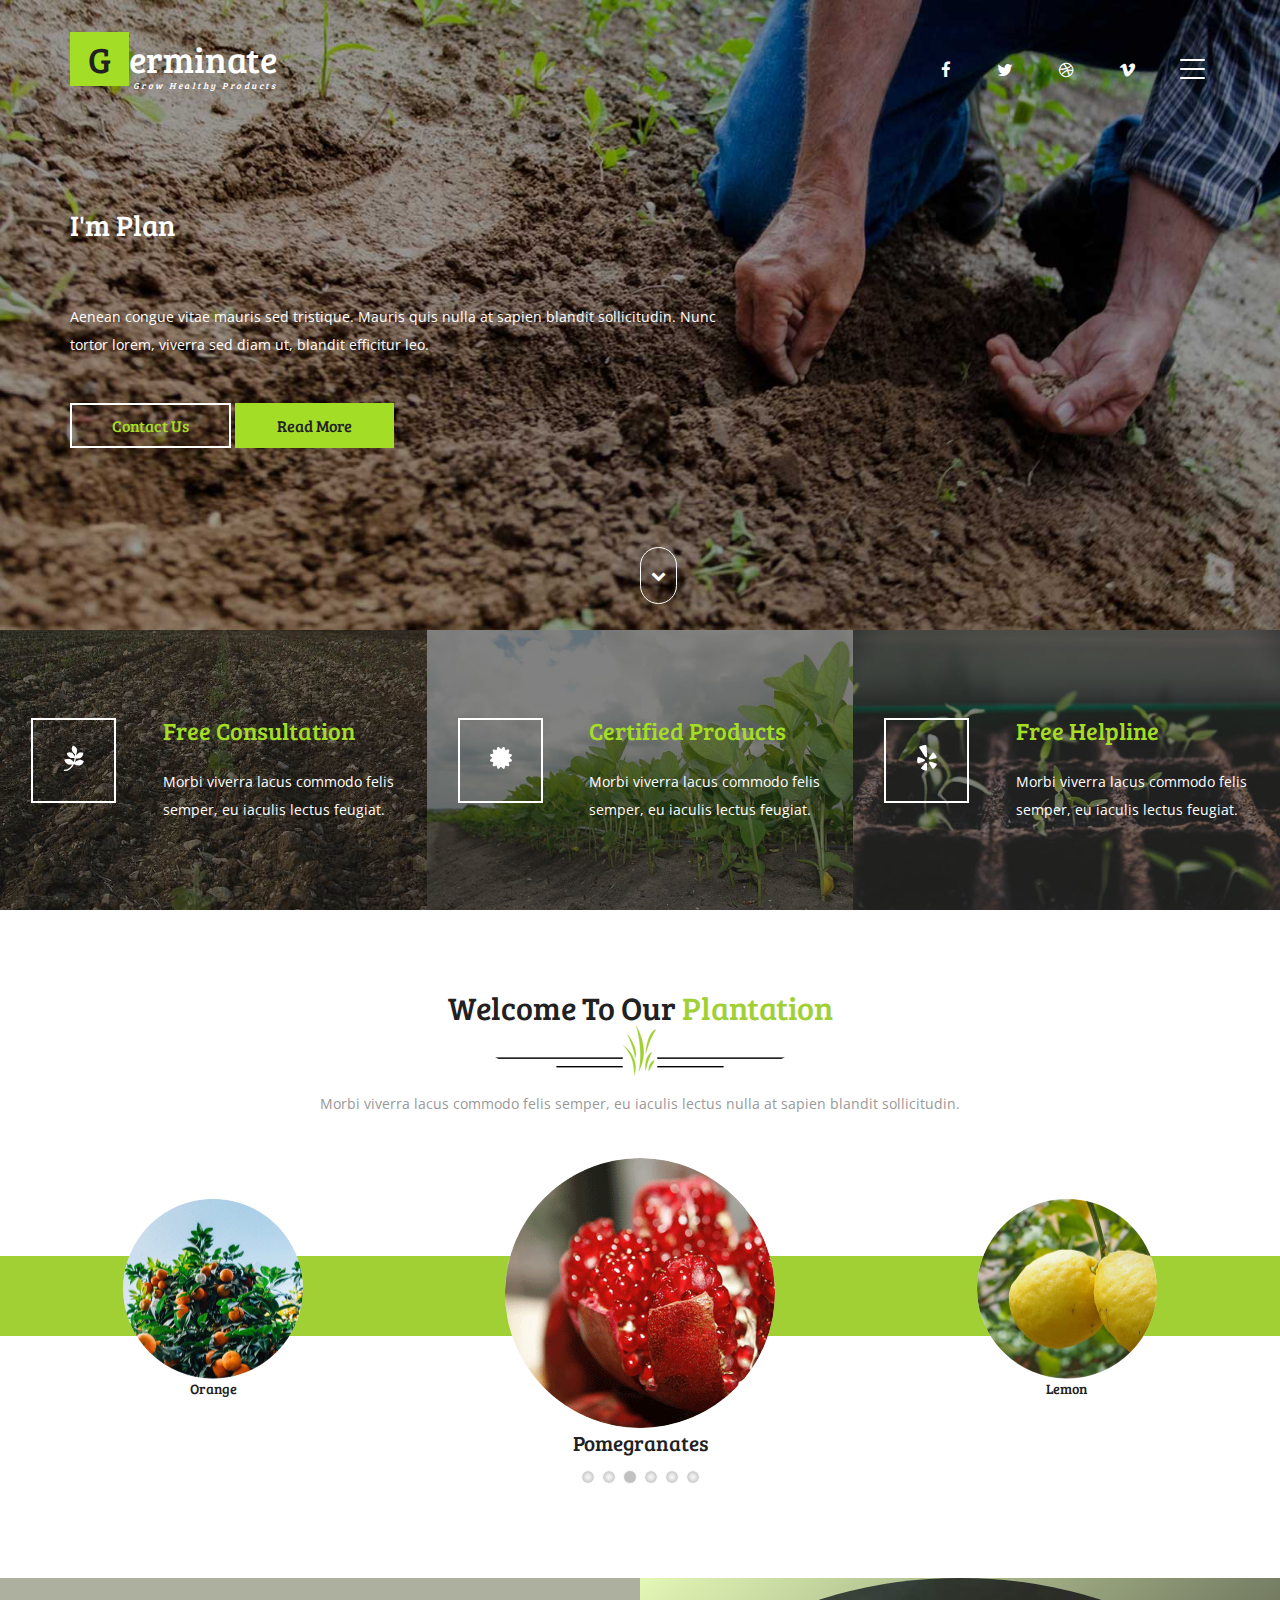
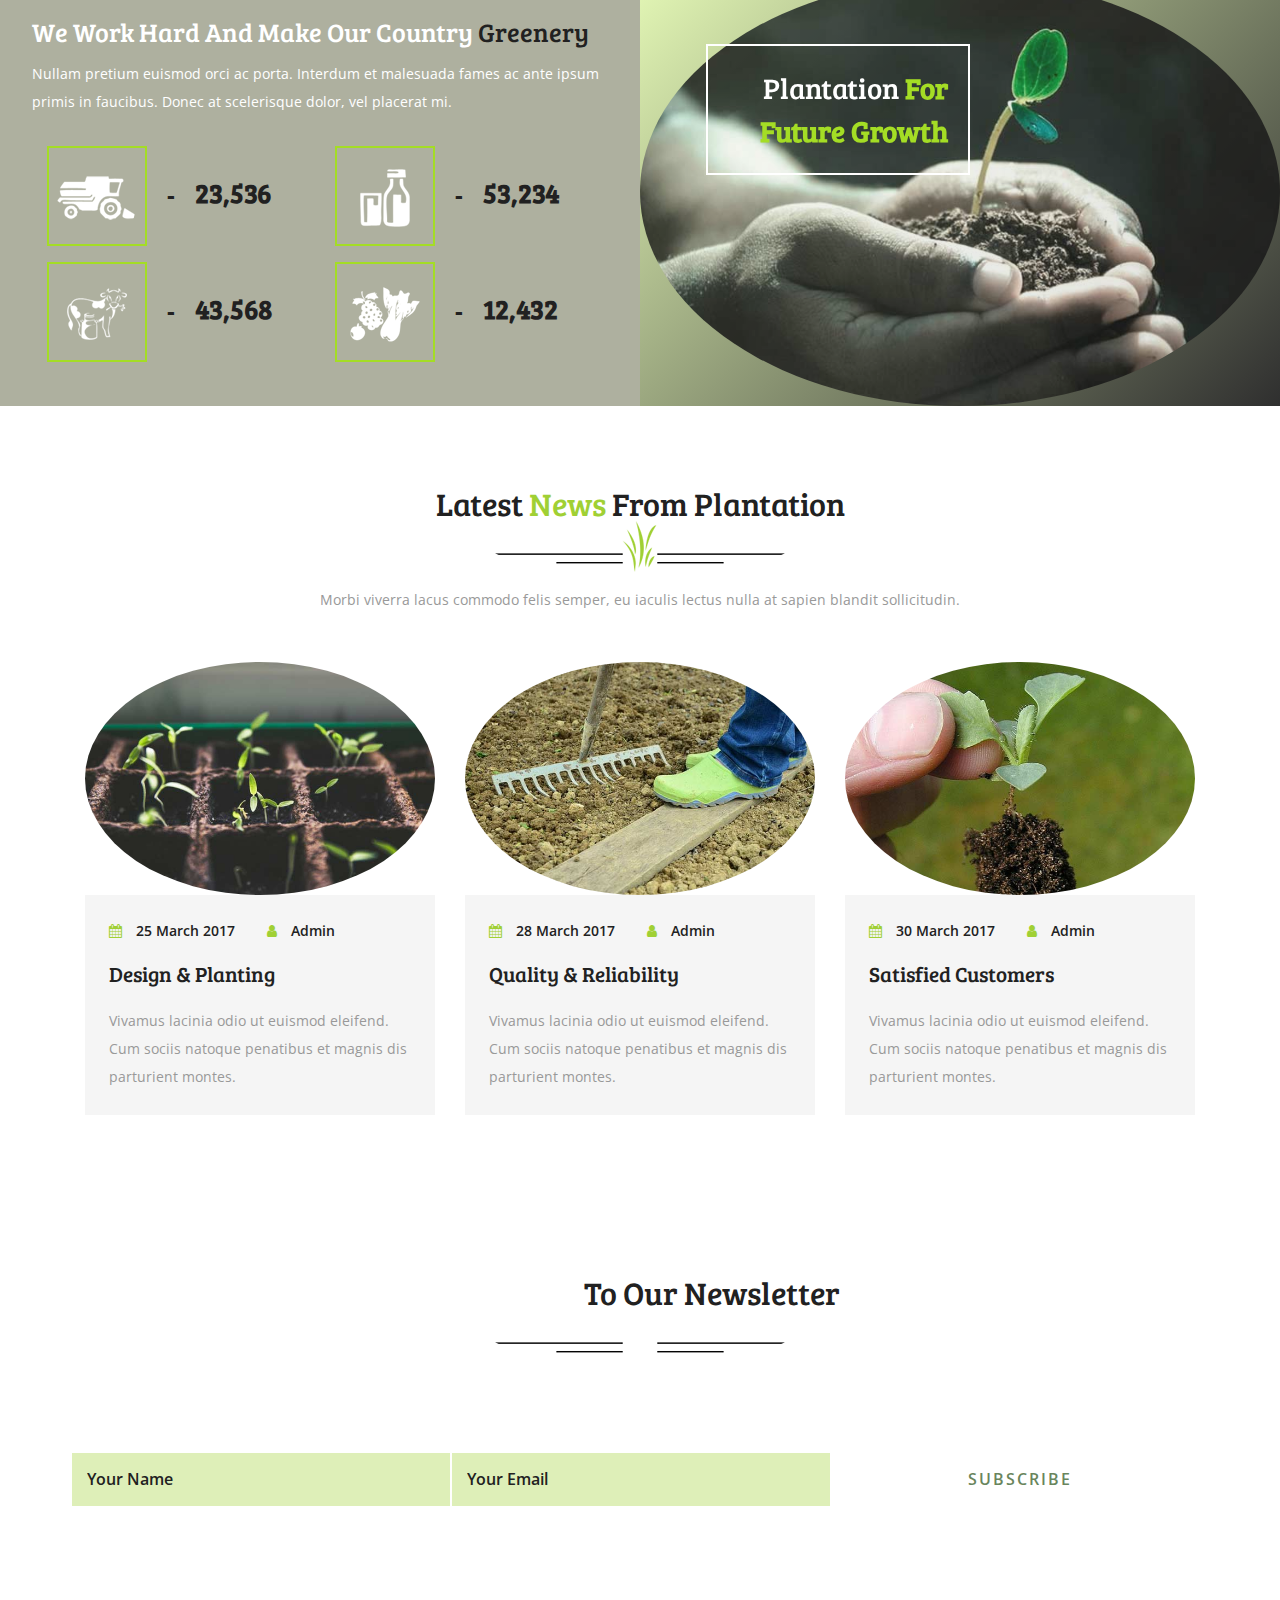
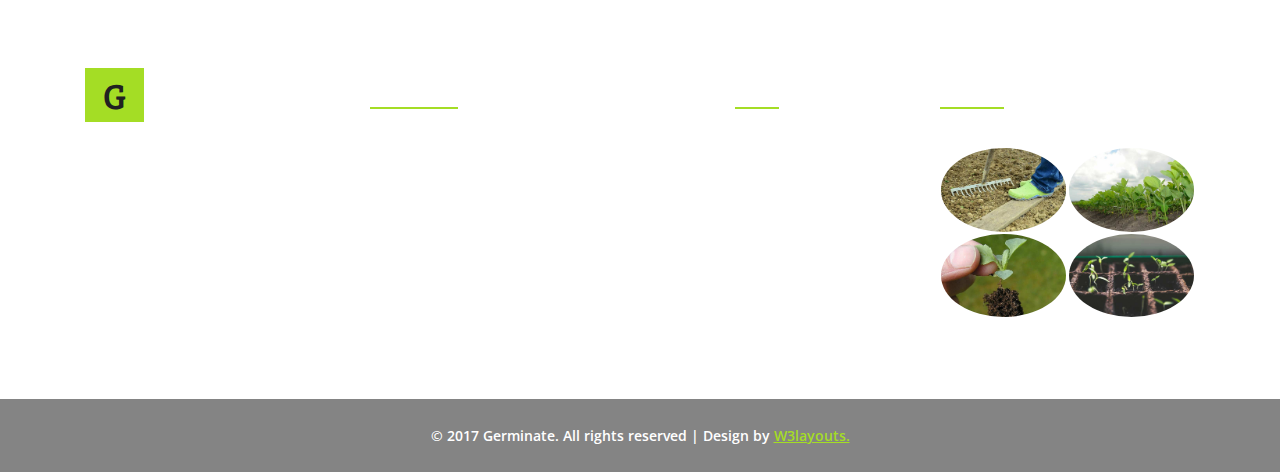
==== index.html @ 5fad2a68 "Add files via upload" ====
<!--
author: W3layouts
author URL: http://w3layouts.com
License: Creative Commons Attribution 3.0 Unported
License URL: http://creativecommons.org/licenses/by/3.0/
-->
<!DOCTYPE html>
<html lang="en">
<head>
<title>Germinate an Agriculture Category Flat Bootstrap Responsive Website Template | Home :: w3layouts</title>
<!-- custom-theme -->
<meta name="viewport" content="width=device-width, initial-scale=1">
<meta http-equiv="Content-Type" content="text/html; charset=utf-8" />
<meta name="keywords" content="Germinate Responsive web template, Bootstrap Web Templates, Flat Web Templates, Android Compatible web template, 
Smartphone Compatible web template, free webdesigns for Nokia, Samsung, LG, SonyEricsson, Motorola web design" />
<script type="application/x-javascript"> addEventListener("load", function() { setTimeout(hideURLbar, 0); }, false);
		function hideURLbar(){ window.scrollTo(0,1); } </script>
<!-- //custom-theme -->
<link href="css/bootstrap.css" rel="stylesheet" type="text/css" media="all" />
<link href="css/style.css" rel="stylesheet" type="text/css" media="all" />
<!-- js -->
<script type="text/javascript" src="js/jquery-2.1.4.min.js"></script>
<!-- //js -->
<link href="css/mislider.css" rel="stylesheet" type="text/css" />
<link href="css/mislider-custom.css" rel="stylesheet" type="text/css" />
<!-- font-awesome-icons -->
<link href="css/font-awesome.css" rel="stylesheet"> 
<!-- //font-awesome-icons -->
<link href="//fonts.googleapis.com/css?family=Bree+Serif&amp;subset=latin-ext" rel="stylesheet">
<link href='//fonts.googleapis.com/css?family=Open+Sans:400,300,300italic,400italic,600,600italic,700,700italic,800,800italic' rel='stylesheet' type='text/css'>
</head>
	
<body>
<!-- banner -->
	<div class="banner">
		<div class="container">
			<div class="w3_agileits_banner_main_grid">
				<div class="w3_agile_logo">
					<h1><a href="index.html"><span>G</span>erminate<i>Grow healthy products</i></a></h1>
				</div>
				<div class="agile_social_icons_banner">
					<ul class="agileits_social_list">
						<li><a href="#" class="w3_agile_facebook"><i class="fa fa-facebook" aria-hidden="true"></i></a></li>
						<li><a href="#" class="agile_twitter"><i class="fa fa-twitter" aria-hidden="true"></i></a></li>
						<li><a href="#" class="w3_agile_dribble"><i class="fa fa-dribbble" aria-hidden="true"></i></a></li>
						<li><a href="#" class="w3_agile_vimeo"><i class="fa fa-vimeo" aria-hidden="true"></i></a></li>
					</ul>
				</div>
				<div class="agileits_w3layouts_menu">
					<div class="shy-menu">
						<a class="shy-menu-hamburger">
							<span class="layer top"></span>
							<span class="layer mid"></span>
							<span class="layer btm"></span>
						</a>
						<div class="shy-menu-panel">
							<nav class="menu menu--horatio link-effect-8" id="link-effect-8">
								<ul class="w3layouts_menu__list">
									<li class="active"><a href="index.html">Home</a></li>
									<li><a href="about.html">About Us</a></li> 
									<li><a href="services.html">Services</a></li>
									<li><a href="gallery.html">Gallery</a></li> 
									<li><a href="contact.html">Contact Us</a></li>
								</ul>
							</nav>
						</div>
						<div class="clearfix"> </div>
					</div>
				</div>
				<div class="clearfix"> </div>
			</div>
			<div class="w3_banner_info">
				<div class="w3_banner_info_grid">
					<h3 class="test">I'm Planting A Tree To Teach Me To Gather Strength From My Deepest Roots</h3>
					<p>Aenean congue vitae mauris sed tristique. Mauris quis nulla at sapien blandit 
						sollicitudin. Nunc tortor lorem, viverra sed diam ut, blandit efficitur leo.</p>
					<ul>
						<li><a href="contact.html" class="w3l_contact">Contact Us</a></li>
						<li><a href="#" class="w3ls_more" data-toggle="modal" data-target="#myModal">Read More</a></li>
					</ul>
				</div>
			</div>
			<div class="thim-click-to-bottom">
				<a href="#welcome_bottom" class="scroll">
					<i class="fa  fa-chevron-down"></i>
				</a>
			</div>
		</div>
	</div>
<!-- banner -->
<!-- bootstrap-pop-up -->
	<div class="modal video-modal fade" id="myModal" tabindex="-1" role="dialog" aria-labelledby="myModal">
		<div class="modal-dialog" role="document">
			<div class="modal-content">
				<div class="modal-header">
					Germinate
					<button type="button" class="close" data-dismiss="modal" aria-label="Close"><span aria-hidden="true">&times;</span></button>						
				</div>
				<section>
					<div class="modal-body">
						<img src="images/4.jpg" alt=" " class="img-responsive" />
						<p>Ut enim ad minima veniam, quis nostrum 
							exercitationem ullam corporis suscipit laboriosam, 
							nisi ut aliquid ex ea commodi consequatur? Quis autem 
							vel eum iure reprehenderit qui in ea voluptate velit 
							esse quam nihil molestiae consequatur, vel illum qui 
							dolorem eum fugiat quo voluptas nulla pariatur.
							<i>" Quis autem vel eum iure reprehenderit qui in ea voluptate velit 
								esse quam nihil molestiae consequatur.</i></p>
					</div>
				</section>
			</div>
		</div>
	</div>
<!-- //bootstrap-pop-up -->
<!-- banner-bottom -->
	<div class="banner-bottom">
		<div class="col-md-4 agileits_banner_bottom_left">
			<div class="agileinfo_banner_bottom_pos">
				<div class="w3_agileits_banner_bottom_pos_grid">
					<div class="col-xs-4 wthree_banner_bottom_grid_left">
						<div class="agile_banner_bottom_grid_left_grid hvr-radial-out">
							<i class="fa fa-pagelines" aria-hidden="true"></i>
						</div>
					</div>
					<div class="col-xs-8 wthree_banner_bottom_grid_right">	
						<h4>Free Consultation</h4>
						<p>Morbi viverra lacus commodo felis semper, eu iaculis lectus feugiat.</p>
					</div>
					<div class="clearfix"> </div>
				</div>
			</div>
		</div>
		<div class="col-md-4 agileits_banner_bottom_left1">
			<div class="agileinfo_banner_bottom_pos">
				<div class="w3_agileits_banner_bottom_pos_grid">
					<div class="col-xs-4 wthree_banner_bottom_grid_left">
						<div class="agile_banner_bottom_grid_left_grid hvr-radial-out">
							<i class="fa fa-certificate" aria-hidden="true"></i>
						</div>
					</div>
					<div class="col-xs-8 wthree_banner_bottom_grid_right">	
						<h4>Certified Products</h4>
						<p>Morbi viverra lacus commodo felis semper, eu iaculis lectus feugiat.</p>
					</div>
					<div class="clearfix"> </div>
				</div>
			</div>
		</div>
		<div class="col-md-4 agileits_banner_bottom_left2">
			<div class="agileinfo_banner_bottom_pos">
				<div class="w3_agileits_banner_bottom_pos_grid">
					<div class="col-xs-4 wthree_banner_bottom_grid_left">
						<div class="agile_banner_bottom_grid_left_grid hvr-radial-out">
							<i class="fa fa-yelp" aria-hidden="true"></i>
						</div>
					</div>
					<div class="col-xs-8 wthree_banner_bottom_grid_right">	
						<h4>Free Helpline</h4>
						<p>Morbi viverra lacus commodo felis semper, eu iaculis lectus feugiat.</p>
					</div>
					<div class="clearfix"> </div>
				</div>
			</div>
		</div>
		<div class="clearfix"> </div>
	</div>
<!-- //banner-bottom -->
<!-- welcome -->
	<div class="welcome">
		<div class="container">
			<h3 class="agileits_w3layouts_head">Welcome to our <span>Plantation</span></h3>
			<div class="w3_agile_image">
				<img src="images/1.png" alt=" " class="img-responsive" />
			</div>
			<p class="agile_para">Morbi viverra lacus commodo felis semper, eu iaculis lectus nulla at sapien blandit sollicitudin.</p>
		</div>
		<div class="mis-stage w3_agileits_welcome_grids"> 
			<!-- The element to select and apply miSlider to - the class is optional -->
			<ol class="mis-slider">
				<li class="mis-slide"> 
					<figure> 
						<img src="images/2.png" alt=" " class="img-responsive" />
						<figcaption>Strawberry</figcaption>
					</figure>
				</li>
				<li class="mis-slide"> 
					<figure> 
						<img src="images/3.png" alt=" " class="img-responsive" />
						<figcaption>Orange</figcaption>
					</figure>
				</li>
				<li class="mis-slide"> 
					<figure> 
						<img src="images/4.png" alt=" " class="img-responsive" />
						<figcaption>Pomegranates</figcaption>
					</figure>
				</li>
				<li class="mis-slide"> 
					<figure> 
						<img src="images/5.png" alt=" " class="img-responsive" />
						<figcaption>Lemon</figcaption>
					</figure>
				</li>
				<li class="mis-slide"> 
					<figure> 
						<img src="images/6.png" alt=" " class="img-responsive" />
						<figcaption>Kiwi Fruits</figcaption>
					</figure>
				</li>
				<li class="mis-slide"> 
					<figure> 
						<img src="images/7.png" alt=" " class="img-responsive" />
						<figcaption>Apples</figcaption>
					</figure>
				</li>
			</ol>
		</div>
	</div>
<!-- //welcome -->
<!-- welcome-bottom -->
	<div id="welcome_bottom" class="welcome-bottom">
		<div class="col-md-6 wthree_welcome_bottom_left">
			<h3>we work hard and make our country <span>greenery</span></h3>
			<p>Nullam pretium euismod orci ac porta. Interdum et malesuada fames ac ante
				ipsum primis in faucibus. Donec at scelerisque dolor, vel placerat mi.</p>
			<div class="col-md-6 wthree_welcome_bottom_left_grid">
				<div class="w3l_social_icon_gridl">
					<img src="images/8.png" alt=" " class="img-responsive" />
				</div>
				<div class="w3l_social_icon_gridr">
					<h4 class="counter">23,536</h4>
				</div>
				<div class="clearfix"> </div>
				<div class="w3l_social_icon_grid_pos">
					<label>-</label>
				</div>
			</div>
			<div class="col-md-6 wthree_welcome_bottom_left_grid">
				<div class="w3l_social_icon_gridl">
					<img src="images/9.png" alt=" " class="img-responsive" />
				</div>
				<div class="w3l_social_icon_gridr">
					<h4 class="counter">53,234</h4>
				</div>
				<div class="clearfix"> </div>
				<div class="w3l_social_icon_grid_pos">
					<label>-</label>
				</div>
			</div>
			<div class="col-md-6 wthree_welcome_bottom_left_grid">
				<div class="w3l_social_icon_gridl">
					<img src="images/10.png" alt=" " class="img-responsive" />
				</div>
				<div class="w3l_social_icon_gridr">
					<h4 class="counter">43,568</h4>
				</div>
				<div class="clearfix"> </div>
				<div class="w3l_social_icon_grid_pos">
					<label>-</label>
				</div>
			</div>
			<div class="col-md-6 wthree_welcome_bottom_left_grid">
				<div class="w3l_social_icon_gridl">
					<img src="images/11.png" alt=" " class="img-responsive" />
				</div>
				<div class="w3l_social_icon_gridr">
					<h4 class="counter">12,432</h4>
				</div>
				<div class="clearfix"> </div>
				<div class="w3l_social_icon_grid_pos">
					<label>-</label>
				</div>
			</div>
			<div class="clearfix"> </div>
		</div>
		<div class="col-md-6 wthree_welcome_bottom_right">
			<div class="agileinfo_grid">
				<figure class="agileits_effect_moses">
					<img src="images/4.jpg" alt=" " class="img-responsive" />
					<figcaption>
						<h4>Plantation <span>For Future Growth</span></h4>
						<p>Nullam in luctus lectus. Mauris lobortis dui mauris, non vestibulum 
							magna blandit at scelerisque tellus ipsum nec ipsum.</p>
					</figcaption>			
				</figure>
			</div>
		</div>
		<div class="clearfix"> </div>
	</div>
<!-- //welcome-bottom -->
<!-- news -->
	<div class="welcome">
		<div class="container">
			<h3 class="agileits_w3layouts_head">Latest <span>News</span> from plantation</h3>
			<div class="w3_agile_image">
				<img src="images/1.png" alt=" " class="img-responsive">
			</div>
			<p class="agile_para">Morbi viverra lacus commodo felis semper, eu iaculis lectus nulla at sapien blandit sollicitudin.</p>
			<div class="w3ls_news_grids">
				<div class="col-md-4 w3ls_news_grid">
					<div class="w3layouts_news_grid">
						<img src="images/3.jpg" alt=" " class="img-responsive" />
						<div class="w3layouts_news_grid_pos">
							<div class="wthree_text"><h3>plantation</h3></div>
						</div>
					</div>
					<div class="agileits_w3layouts_news_grid">
						<ul>
							<li><i class="fa fa-calendar" aria-hidden="true"></i>25 March 2017</li>
							<li><i class="fa fa-user" aria-hidden="true"></i><a href="#">Admin</a></li>
						</ul>
						<h4><a href="#" data-toggle="modal" data-target="#myModal">Design & Planting</a></h4>
						<p>Vivamus lacinia odio ut euismod eleifend. Cum sociis natoque penatibus et 
							magnis dis parturient montes.</p>
					</div>
				</div>
				<div class="col-md-4 w3ls_news_grid">
					<div class="w3layouts_news_grid">
						<img src="images/6.jpg" alt=" " class="img-responsive" />
						<div class="w3layouts_news_grid_pos">
							<div class="wthree_text"><h3>plantation</h3></div>
						</div>
					</div>
					<div class="agileits_w3layouts_news_grid">
						<ul>
							<li><i class="fa fa-calendar" aria-hidden="true"></i>28 March 2017</li>
							<li><i class="fa fa-user" aria-hidden="true"></i><a href="#">Admin</a></li>
						</ul>
						<h4><a href="#" data-toggle="modal" data-target="#myModal">Quality & Reliability</a></h4>
						<p>Vivamus lacinia odio ut euismod eleifend. Cum sociis natoque penatibus et 
							magnis dis parturient montes.</p>
					</div>
				</div>
				<div class="col-md-4 w3ls_news_grid">
					<div class="w3layouts_news_grid">
						<img src="images/5.jpg" alt=" " class="img-responsive" />
						<div class="w3layouts_news_grid_pos">
							<div class="wthree_text"><h3>plantation</h3></div>
						</div>
					</div>
					<div class="agileits_w3layouts_news_grid">
						<ul>
							<li><i class="fa fa-calendar" aria-hidden="true"></i>30 March 2017</li>
							<li><i class="fa fa-user" aria-hidden="true"></i><a href="#">Admin</a></li>
						</ul>
						<h4><a href="#" data-toggle="modal" data-target="#myModal">Satisfied Customers</a></h4>
						<p>Vivamus lacinia odio ut euismod eleifend. Cum sociis natoque penatibus et 
							magnis dis parturient montes.</p>
					</div>
				</div>
				<div class="clearfix"> </div>
			</div>
		</div>
	</div>
<!-- //news -->
<!-- newsletter -->
	<div class="newsletter">
		<div class="container">
			<h3 class="agileits_w3layouts_head agileinfo_head"><span>Subscribe</span> to our newsletter</h3>
			<div class="w3_agile_image">
				<img src="images/12.png" alt=" " class="img-responsive">
			</div>
			<p class="agile_para agileits_para">Morbi viverra lacus commodo felis semper, eu iaculis lectus nulla at sapien blandit sollicitudin.</p>
			<div class="w3ls_news_grids w3ls_newsletter_grids">
				<form action="#" method="post">
					<input name="Your Name" placeholder="Your Name" type="text" required="">
					<input name="Your Email" placeholder="Your Email" type="email" required="">
					<input type="submit" value="Subscribe">
				</form>
			</div>
		</div>
	</div>
<!-- //newsletter -->
<!-- footer -->
	<div class="footer">
		<div class="container">
			<div class="w3agile_footer_grids">
				<div class="col-md-3 agileinfo_footer_grid">
					<div class="agileits_w3layouts_footer_logo">
						<h2><a href="index.html"><span>G</span>erminate<i>Grow healthy products</i></a></h2>
					</div>
				</div>
				<div class="col-md-4 agileinfo_footer_grid">
					<h3>Contact Info</h3>
					<h4>Call Us <span>+1234 567 891</span></h4>
					<p>My Company, 875 Jewel Road <span>8907 Ukraine.</span></p>
					<ul class="agileits_social_list">
						<li><a href="#" class="w3_agile_facebook"><i class="fa fa-facebook" aria-hidden="true"></i></a></li>
						<li><a href="#" class="agile_twitter"><i class="fa fa-twitter" aria-hidden="true"></i></a></li>
						<li><a href="#" class="w3_agile_dribble"><i class="fa fa-dribbble" aria-hidden="true"></i></a></li>
						<li><a href="#" class="w3_agile_vimeo"><i class="fa fa-vimeo" aria-hidden="true"></i></a></li>
					</ul>
				</div>
				<div class="col-md-2 agileinfo_footer_grid agileinfo_footer_grid1">
					<h3>Navigation</h3>
					<ul class="w3layouts_footer_nav">
						<li><a href="index.html"><i class="fa fa-long-arrow-right" aria-hidden="true"></i>Home</a></li>
						<li><a href="icons.html"><i class="fa fa-long-arrow-right" aria-hidden="true"></i>Web Icons</a></li>
						<li><a href="typography.html"><i class="fa fa-long-arrow-right" aria-hidden="true"></i>Typography</a></li>
						<li><a href="contact.html"><i class="fa fa-long-arrow-right" aria-hidden="true"></i>Contact Us</a></li>
					</ul>
				</div>
				<div class="col-md-3 agileinfo_footer_grid">
					<h3>Blog Posts</h3>
					<div class="agileinfo_footer_grid_left">
						<a href="#" data-toggle="modal" data-target="#myModal"><img src="images/6.jpg" alt=" " class="img-responsive" /></a>
					</div>
					<div class="agileinfo_footer_grid_left">
						<a href="#" data-toggle="modal" data-target="#myModal"><img src="images/2.jpg" alt=" " class="img-responsive" /></a>
					</div>
					<div class="agileinfo_footer_grid_left">
						<a href="#" data-toggle="modal" data-target="#myModal"><img src="images/5.jpg" alt=" " class="img-responsive" /></a>
					</div>
					<div class="agileinfo_footer_grid_left">
						<a href="#" data-toggle="modal" data-target="#myModal"><img src="images/3.jpg" alt=" " class="img-responsive" /></a>
					</div>
					<div class="clearfix"> </div>
				</div>
				<div class="clearfix"> </div>
			</div>
		</div>
		<div class="w3_agileits_footer_copy">
			<div class="container">
				<p>© 2017 Germinate. All rights reserved | Design by <a href="http://w3layouts.com">W3layouts.</a></p>
			</div>
		</div>
	</div>
<!-- //footer -->
<!-- stats -->
	<script src="js/jquery.waypoints.min.js"></script>
	<script src="js/jquery.countup.js"></script>
		<script>
			$('.counter').countUp();
		</script>
<!-- //stats -->
<!-- mislider -->
	<script src="js/mislider.js" type="text/javascript"></script>
	<script type="text/javascript">
        jQuery(function ($) {
            var slider = $('.mis-stage').miSlider({
                //  The height of the stage in px. Options: false or positive integer. false = height is calculated using maximum slide heights. Default: false
                stageHeight: 380,
                //  Number of slides visible at one time. Options: false or positive integer. false = Fit as many as possible.  Default: 1
                slidesOnStage: false,
                //  The location of the current slide on the stage. Options: 'left', 'right', 'center'. Defualt: 'left'
                slidePosition: 'center',
                //  The slide to start on. Options: 'beg', 'mid', 'end' or slide number starting at 1 - '1','2','3', etc. Defualt: 'beg'
                slideStart: 'mid',
                //  The relative percentage scaling factor of the current slide - other slides are scaled down. Options: positive number 100 or higher. 100 = No scaling. Defualt: 100
                slideScaling: 150,
                //  The vertical offset of the slide center as a percentage of slide height. Options:  positive or negative number. Neg value = up. Pos value = down. 0 = No offset. Default: 0
                offsetV: -5,
                //  Center slide contents vertically - Boolean. Default: false
                centerV: true,
                //  Opacity of the prev and next button navigation when not transitioning. Options: Number between 0 and 1. 0 (transparent) - 1 (opaque). Default: .5
                navButtonsOpacity: 1,
            });
        });
    </script>
<!-- //mislider -->
<!-- text-effect -->
		<script type="text/javascript" src="js/jquery.transit.js"></script> 
		<script type="text/javascript" src="js/jquery.textFx.js"></script> 
		<script type="text/javascript">
			$(document).ready(function() {
					$('.test').textFx({
						type: 'fadeIn',
						iChar: 100,
						iAnim: 1000
					});
			});
		</script>
<!-- //text-effect -->
<!-- menu -->
	<script>
		$(function() {
			
			initDropDowns($("div.shy-menu"));

		});

		function initDropDowns(allMenus) {

			allMenus.children(".shy-menu-hamburger").on("click", function() {
				
				var thisTrigger = jQuery(this),
					thisMenu = thisTrigger.parent(),
					thisPanel = thisTrigger.next();

				if (thisMenu.hasClass("is-open")) {

					thisMenu.removeClass("is-open");

				} else {			
					
					allMenus.removeClass("is-open");	
					thisMenu.addClass("is-open");
					thisPanel.on("click", function(e) {
						e.stopPropagation();
					});
				}
				
				return false;
			});
		}
	</script>
<!-- //menu -->
<!-- start-smoth-scrolling -->
<script type="text/javascript" src="js/move-top.js"></script>
<script type="text/javascript" src="js/easing.js"></script>
<script type="text/javascript">
	jQuery(document).ready(function($) {
		$(".scroll").click(function(event){		
			event.preventDefault();
			$('html,body').animate({scrollTop:$(this.hash).offset().top},1000);
		});
	});
</script>
<!-- start-smoth-scrolling -->
<!-- for bootstrap working -->
	<script src="js/bootstrap.js"></script>
<!-- //for bootstrap working -->
<!-- here stars scrolling icon -->
	<script type="text/javascript">
		$(document).ready(function() {
			/*
				var defaults = {
				containerID: 'toTop', // fading element id
				containerHoverID: 'toTopHover', // fading element hover id
				scrollSpeed: 1200,
				easingType: 'linear' 
				};
			*/
								
			$().UItoTop({ easingType: 'easeOutQuart' });
								
			});
	</script>
<!-- //here ends scrolling icon -->
</body>
</html>
---- css/style.css ----
/*--
Author: W3layouts
Author URL: http://w3layouts.com
License: Creative Commons Attribution 3.0 Unported
License URL: http://creativecommons.org/licenses/by/3.0/
--*/
html, body{
    font-size: 100%;
	font-family: 'Open Sans', sans-serif;
	background:#ffffff;
	margin: 0;
}
p,ul li,ol li{
	margin:0;
	font-size:14px;
}
h1,h2,h3,h4,h5,h6{
	font-family: 'Bree Serif', serif;
	margin:0;
}
ul,label{
	margin:0;
	padding:0;
}
body a:hover{
	text-decoration:none;
}
input[type="submit"],input[type="reset"],a{
	-webkit-transition: 0.5s ease-in;
    -moz-transition: 0.5s ease-in;
    -ms-transition: 0.5s ease-in;
    -o-transition: 0.5s ease-in;
    transition:0.5s ease-in;
}

.img-responsive
{
	border-radius: 100%;
}
/*-- banner --*/
.banner{
	background: url(../images/banner.jpg) no-repeat 0px 0px;
    background-size: cover;
    -webkit-background-size: cover;
    -moz-background-size: cover;
    -o-background-size: cover;
    -ms-background-size: cover;
    min-height: 770px;
	position: relative;
}
.banner1{
	background: url(../images/banner.jpg) no-repeat 0px 0px;
    background-size: cover;
    -webkit-background-size: cover;
    -moz-background-size: cover;
    -o-background-size: cover;
    -ms-background-size: cover;
    min-height: 300px;
	position: relative;
}
.w3_agileits_banner_main_grid{
	padding:2em 0 0;
	position:relative;
}
.w3_agile_logo{
	float:left;
}
.w3_agile_logo h1 a{
	font-size:1em;
	color:#fff;
	text-decoration:none;
	display:block;
}
.w3_agile_logo h1 a span{
	padding: .2em .5em;
    background: #a4dd25;
    display: inline-block;
    color: #212121;
}
.w3_agile_logo h1 a i{
	display: block;
    font-size: .25em;
    text-align: right;
    line-height: 0;
    letter-spacing: 2.5px;
	text-transform:capitalize;
}
.agileits_social_list li{
	display: inline-block;
    margin-right: 3em;
}
.agileits_social_list li a{
    color: #fff;
    text-align: center;
    display: inline-block;
    font-size: 1.2em;
}
a.w3_agile_facebook:hover{
	color:#3b5998;
}
a.agile_twitter:hover{
	color:#1da1f2;
}
a.w3_agile_dribble:hover{
	color:#ea4c89;
}
a.w3_agile_vimeo:hover{
	color:#1ab7ea;
}
.agile_social_icons_banner {
    float: right;
    margin:1.6em 2em 0 0;
}
/*-- menu-navigation --*/
.shy-menu{
  -moz-transition: all .4s cubic-bezier(.1,.7,.3,1);
  -webkit-transition: all .4s cubic-bezier(.1,.7,.3,1);
  -o-transition: all .4s cubic-bezier(.1,.7,.3,1);
  -ms-transition: all .4s cubic-bezier(.1,.7,.3,1);
  transition: all .4s cubic-bezier(.1,.7,.3,1);
}

.shy-menu-panel ul {
	text-align: center;
}
.shy-menu-panel ul li{
    display: inline-block;
}
.shy-menu-panel ul li a{
	color: #fff;
    text-decoration: none;
    display: block;
    text-transform: uppercase;
	font-family: 'Bree Serif', serif;
}

.shy-menu { 
	display: block;
	background-color: rgba(33,40,44,.1);
	color: #fff;
    position: absolute;
    right: 0;
}
.shy-menu-hamburger,.shy-menu { 
	height: 35px;
	width: 35px;
}
.shy-menu.is-open{ 
  background-color:#262626;
}

.shy-menu.is-open {
    width: 100%;
}
.w3_agileits_banner_main_grid,.shy-menu.is-open {
	height: 75px;
}

.shy-menu-panel { 
	margin-left: 0px;
	display: none;
}
.is-open .shy-menu-panel { 
	margin-left: 0;
	display: block;
	width: 95%;
}
/*** Hamburger ***/
.shy-menu-hamburger {
	position: relative;
    display: block;
    overflow: hidden;
    cursor: pointer;
    float: right;
    margin-top: 1.2em;
}

.shy-menu-hamburger > .layer {
  background-color: #fff;
  border-radius: 1px;
  display: block;
  height: 2px;
  overflow: hidden;
  position: absolute;
    left: 5px;
  width: 25px;
}

.shy-menu-hamburger .layer.top { top: 8px; }
.is-open .shy-menu-hamburger .layer.top { 
	margin-top: .58em;
	transform: rotate(45deg);
	-webkit-transform: rotate(45deg);
	-moz-transform: rotate(45deg);
	-o-transform: rotate(45deg);
	-ms-transform: rotate(45deg);
}
.shy-menu-hamburger .layer.mid { top: 17px; }
.is-open .shy-menu-hamburger .layer.mid {
	opacity: 0;
	left: 0;
}
.shy-menu-hamburger .layer.btm { top: 26px; }
.is-open .shy-menu-hamburger .layer.btm { 
	margin-top: -.58em;
	transform: rotate(-45deg);
	-webkit-transform: rotate(-45deg);
	-moz-transform: rotate(-45deg);
	-o-transform: rotate(-45deg);
	-ms-transform: rotate(-45deg);
}
/*-- nav-effect --*/
.link-effect-8 a {
	margin: 0.8em 2.5em 0;
    padding: 1em;
	position: relative;
  -moz-transition: ease-out 0.3s 0.1s;
  -o-transition: ease-out 0.3s 0.1s;
  -webkit-transition: ease-out 0.3s;
  -webkit-transition-delay: 0.1s;
  transition: ease-out 0.3s 0.1s;
}
.link-effect-8 a::before {
  height: 2px;
  width: 100%;
  background: #797878;
  content: "";
  position: absolute;
  left: 0;
  top: 0;
  visibility: hidden;
  -moz-transition: 0.3s;
  -o-transition: 0.3s;
  -webkit-transition: 0.3s;
  transition: 0.3s;
}
.link-effect-8 a::after {
  height: 2px;
  width: 100%;
  background: #797878;
  content: "";
  position: absolute;
  left: 0;
  top: 100%;
  visibility: hidden;
  -moz-transition: 0.3s;
  -o-transition: 0.3s;
  -webkit-transition: 0.3s;
  transition: 0.3s;
}
.link-effect-8 a:hover::before,.w3layouts_menu__list li.active a::before {
  visibility: visible;
  top: 100%;
  background: white;
}
.link-effect-8 a:hover::after,.w3layouts_menu__list li.active a::after {
  visibility: visible;
  top: 0;
  background: white;
}
/*-- //nav-effect --*/
.shy-menu-panel ul li.active a,.link-effect-8 a:hover{
	color:#a4dd25;
}
.w3_banner_info{
	margin:12em 0 0;
	width:60%;
}
.w3_banner_info_grid h3{
	font-size:2em;
	color:#fff;
	line-height:1.5em;
}
.w3_banner_info_grid ul li{
	display:inline-block;
	font-size:1em;
}
.w3_banner_info_grid ul li a{
	padding:10px 40px;
	text-decoration:none;
	font-family: 'Bree Serif', serif;
	color:#212121;
}
.w3l_contact,.w3ls_more:hover{
	border:2px solid #fff;
	color:#a4dd25 !important;
	background:none;
}
.w3ls_more,.w3l_contact:hover{
	border:2px solid #a4dd25;
	background:#a4dd25;
	color:#212121 !important;
}
.w3ls_more:focus{
	outline:none;
}
span.char3 {
    text-transform: initial;
}
.w3_banner_info_grid p{
	margin:1em 0 4em;
	color:#fff;
	line-height:2em;
}
/*-- button-effect --*/
.thim-click-to-bottom {
    position: absolute;
    bottom: 7%;
    left: 50%;
    width: 40px;
    height: 40px;
    font-size: 40px;
    line-height: 40px;
    -webkit-animation: bounce 2s infinite ease-in-out;
}
.thim-click-to-bottom i {
    color: #fff;
    padding: 20px 10px;
    border: 1px solid;
    border-radius: 20px;
	font-size: 15px;
}
@-webkit-keyframes bounce {
	0%, 20%, 60%, 100%  { -ms-transform: translateY(0); }
	0%, 20%, 60%, 100%  { -o-transform: translateY(0); }
	0%, 20%, 60%, 100%  { -moz-transform: translateY(0); }
	0%, 20%, 60%, 100%  { -webkit-transform: translateY(0); }
    40%  { -webkit-transform: translateY(-20px); }
	80% { -webkit-transform: translateY(-10px); }
}
/*-- //button-effect --*/
/*-- //banner --*/
/*-- bootstrap-pop-up --*/
.modal-header {
    font-size:2em;
    color: #fff;
    font-family:'Bree Serif', serif;
    text-align: center;
    text-transform: capitalize;
    background:#aeb09f;
}
.close {
    opacity: 1;
}
.modal-body p {
    color: #999;
    text-align: left;
	padding:2em 2em 1em;
	margin: 0 !important;
	line-height:2em;
}
.modal-body p i {
    display: block;
    margin: 1em 0;
    color: #212121;
}
.modal-body {
    padding:0;
}
.modal-content {
    border-radius: 0;
}
button.close {
    font-size: 1.5em;
    color:#737373;
	outline: none;
}
/*-- //bootstrap-pop-up --*/
/*-- banner-bottom --*/
.agileits_banner_bottom_left{
	background:url(../images/1.jpg) no-repeat 0px 0px;
	background-size:cover;
	-webkit-background-size:cover;
	-moz-background-size:cover;
	-o-background-size:cover;
	-ms-background-size:cover;
}
.agileits_banner_bottom_left1{
	background:url(../images/2.jpg) no-repeat 0px 0px;
	background-size:cover;
	-webkit-background-size:cover;
	-moz-background-size:cover;
	-o-background-size:cover;
	-ms-background-size:cover;
}
.agileits_banner_bottom_left2{
	background:url(../images/3.jpg) no-repeat 0px 0px;
	background-size:cover;
	-webkit-background-size:cover;
	-moz-background-size:cover;
	-o-background-size:cover;
	-ms-background-size:cover;
}
.agileits_banner_bottom_left,.agileits_banner_bottom_left1,.agileits_banner_bottom_left2{
	min-height:335px;
	position:relative;
}
.agileinfo_banner_bottom_pos{
	position: absolute;
    top: 0%;
    left: 0%;
    width: 100%;
    height: 100%;
    background:rgba(25, 25, 25, 0.55);
}
.w3_agileits_banner_bottom_pos_grid{
	padding:7em 3em;
}
.wthree_banner_bottom_grid_right h4{
	font-size:1.5em;
	color:#a4dd25;
	margin-bottom:1em;
}
.wthree_banner_bottom_grid_right p{
	color:#fff;
	line-height:2em;
}
.agile_banner_bottom_grid_left_grid{
	width:100px;
	height:100px;
	border:2px solid #fff;
	text-align:center;
}
.agile_banner_bottom_grid_left_grid i{
	font-size:2em;
	color:#fff;
	line-height: 3em;
}
.agileits_banner_bottom_left:hover .agile_banner_bottom_grid_left_grid i,
.agileits_banner_bottom_left1:hover .agile_banner_bottom_grid_left_grid i,
.agileits_banner_bottom_left2:hover .agile_banner_bottom_grid_left_grid i{
	color:#212121;
}
.agileits_banner_bottom_left:hover .agileinfo_banner_bottom_pos,
.agileits_banner_bottom_left1:hover .agileinfo_banner_bottom_pos,
.agileits_banner_bottom_left2:hover .agileinfo_banner_bottom_pos{
	background:rgba(25, 25, 25, 0.7);
}
/* Radial Out */
.hvr-radial-out {
  display: inline-block;
  vertical-align: middle;
  -webkit-transform: perspective(1px) translateZ(0);
  transform: perspective(1px) translateZ(0);
  box-shadow: 0 0 1px transparent;
  position: relative;
  overflow: hidden;
  background:transparent;
  -webkit-transition-property: color;
  transition-property: color;
  -webkit-transition-duration: 0.3s;
  transition-duration: 0.3s;
}
.hvr-radial-out:before {
  content: "";
  position: absolute;
  z-index: -1;
  top: 0;
  left: 0;
  right: 0;
  bottom: 0;
  background: #a4dd25;
  border-radius: 100%;
  -webkit-transform: scale(0);
  transform: scale(0);
  -webkit-transition-property: transform;
  transition-property: transform;
  -webkit-transition-duration: 0.3s;
  transition-duration: 0.3s;
  -webkit-transition-timing-function: ease-out;
  transition-timing-function: ease-out;
}
.hvr-radial-out:hover, .hvr-radial-out:focus, .hvr-radial-out:active {
  color: white;
}
.hvr-radial-out:hover:before, .hvr-radial-out:focus:before,.agileits_banner_bottom_left:hover .hvr-radial-out:before
,.agileits_banner_bottom_left1:hover .hvr-radial-out:before,.agileits_banner_bottom_left2:hover .hvr-radial-out:before,
.w3_agile_services_grid:hover .hvr-radial-out:before,.w3_agileits_services_bottom_grid:hover .hvr-radial-out:before,
.w3layouts_mail_grid_left:hover .hvr-radial-out:before{
  -webkit-transform: scale(2);
  transform: scale(2);
}
/*-- //banner-bottom --*/
/*-- welcome --*/
.welcome,.newsletter,.about-bottom,.services-bottom{
	padding:5em 0;
}
.agileits_w3layouts_head{
	text-align:center;
	font-size:2em;
	color:#212121;
	text-transform:capitalize;
}
.agileits_w3layouts_head span{
	color:#a0d034;
}
.w3_agile_image img{
	margin:0 auto;
}
.agile_para{
	margin:1em 0 0;
	color:#999;
	text-align:center;
	line-height: 2em;
}
/*-- //welcome --*/
/*-- welcome-bottom --*/
.welcome-bottom{
	background:#aeb09f;
}
.wthree_welcome_bottom_right{
	padding:0;
}
.wthree_welcome_bottom_left{
	padding:4.5em 5em 0;
}
.wthree_welcome_bottom_left h3{
	text-transform:capitalize;
	font-size:1.8em;
	color:#fff;
}
.wthree_welcome_bottom_left h3 span{
	color:#212121;
}
.wthree_welcome_bottom_left p{
	color:#fff;
	padding:1em 0;
	line-height:2em;
}
.wthree_welcome_bottom_left_grid{
	position:relative;
	margin-top:2em;
}
.w3l_social_icon_gridl {
    float: left;
    width: 100px;
    height: 100px;
    border: 2px solid #a4dd25;
}
.w3l_social_icon_gridl img{
	margin:0 auto;
}
.w3l_social_icon_gridr {
    float: left;
    margin:1.8em 0 0 5em;
}
.w3l_social_icon_gridr h4{
    font-size:2em;
    color: #212121;
    font-weight: 600;
}
.w3l_social_icon_grid_pos {
    position: absolute;
    top: 32%;
    left: 47%;
}
.w3l_social_icon_grid_pos label {
    font-size: 1.5em;
    color: #212121;
}
.agileinfo_grid {
	position: relative;
    text-align: center;
}

/* Common style */
.agileinfo_grid figure {
	position: relative;
	overflow: hidden;
}

.agileinfo_grid figure img {
	position: relative;
	display: block;
	width: 100%;
}

.agileinfo_grid figure figcaption {
	padding: 5em;
    color: #fff;
    text-transform: capitalize;
    -webkit-backface-visibility: hidden;
    backface-visibility: hidden;
}

.agileinfo_grid figure figcaption::before,
.agileinfo_grid figure figcaption::after {
	pointer-events: none;
}

.agileinfo_grid figure figcaption {
	position: absolute;
	top: 0;
	left: 0;
}

.agileinfo_grid figure h4 span {
	font-weight: 800;
    color:#a4dd25;
}

.agileinfo_grid figure h4,
.agileinfo_grid figure p {
	margin: 0;
}

.agileinfo_grid figure p {
	letter-spacing: 1px;
}
/***** Moses *****/
/*-----------------*/

figure.agileits_effect_moses{
	background: -webkit-linear-gradient(-45deg, #2f2f2f 0%,#e3f7b5 100%);
    background: linear-gradient(-45deg, #2f2f2f 0%,#e3f7b5 100%);
}

figure.agileits_effect_moses img {
	opacity: 0.85;
	-webkit-transition: opacity 0.35s;
	transition: opacity 0.35s;
}

figure.agileits_effect_moses h4,
figure.agileits_effect_moses p {
	padding: 20px;
	width: 50%;
	height: 50%;
	border: 2px solid #fff;
}

figure.agileits_effect_moses h4 {
	padding: 20px;
    width: 50%;
    height: 50%;
    text-align: right;
    font-size: 2.2em;
    line-height: 1.5em;
    -webkit-transition: -webkit-transform 0.35s;
    transition: transform 0.35s;
    -webkit-transform: translate3d(10px,10px,0);
    transform: translate3d(10px,10px,0);
}

figure.agileits_effect_moses p {
	float: right;
	padding: 20px;
	line-height:2em;
	text-align: right;
	opacity: 0;
	-webkit-transition: opacity 0.35s, -webkit-transform 0.35s;
	transition: opacity 0.35s, transform 0.35s;
	-webkit-transform: translate3d(-50%,-50%,0);
	transform: translate3d(-50%,-50%,0);
}

figure.agileits_effect_moses:hover h4 {
	-webkit-transform: translate3d(0,0,0);
	transform: translate3d(0,0,0);
}

figure.agileits_effect_moses:hover p {
	opacity: 1;
	-webkit-transform: translate3d(0,0,0);
	transform: translate3d(0,0,0);
}

figure.agileits_effect_moses:hover img {
	opacity: 0.6;
}
/*-- //welcome-bottom --*/
/*-- news --*/
.w3ls_news_grids{
	margin:3em 0 0;
}
.agileits_w3layouts_news_grid{
	padding:1.5em;
	background:#f5f5f5;
}
.agileits_w3layouts_news_grid ul li{
	display:inline-block;
	font-weight:600;
	color:#212121;
}
.agileits_w3layouts_news_grid ul li:last-child{
	margin-left:2em;
}
.agileits_w3layouts_news_grid ul li i{
	padding-right:1em;
	color:#a0d034;
}
.agileits_w3layouts_news_grid ul li a{
	color:#212121;
	text-decoration:none;
}
.agileits_w3layouts_news_grid ul li a:hover{
	color:#a0d034;
}
.agileits_w3layouts_news_grid h4{
	font-size:1.3em;
	color:#212121;
	margin:1em 0;
}
.agileits_w3layouts_news_grid h4 a{
	color:#212121;
	text-decoration:none;
}
.agileits_w3layouts_news_grid h4 a:hover{
	color:#a0d034;
}
.agileits_w3layouts_news_grid h4 a:focus{
	outline:none;
}
.agileits_w3layouts_news_grid p{
	color:#999;
	line-height:2em;
}
.w3layouts_news_grid{
    overflow: hidden;
    position: relative;
}
.w3layouts_news_grid_pos{
    opacity: 0;
    position: absolute;
    top: 0;
    left: 0;
    bottom: 0;
    background-color:rgba(0, 0, 0, 0.4);
    right: 0;
    -webkit-transition: all 400ms ease;
    -moz-transition: all 400ms ease;
    transition: all 400ms ease;
}
.w3layouts_news_grid_pos{
    -webkit-transform: scale3d(0,0,1);
    -moz-transform: scale3d(0,0,1);
    -ms-transform: scale3d(0,0,1);
    transform: scale3d(0,0,1);
}
.w3ls_news_grid:hover .w3layouts_news_grid .w3layouts_news_grid_pos,.w3_agileits_team_grid:hover .w3layouts_news_grid .w3layouts_news_grid_pos,
.w3layouts_gallery_grid:hover .w3layouts_news_grid .w3layouts_news_grid_pos{
    opacity:1;
	-webkit-transform: scale3d(1,1,1);
    -moz-transform: scale3d(1,1,1);
    -ms-transform: scale3d(1,1,1);
    transform: scale3d(1,1,1);
}
.w3ls_news_grid:hover .wthree_text,.w3_agileits_team_grid:hover .wthree_text,
.w3layouts_gallery_grid:hover .wthree_text{
    opacity: 1;
	-webkit-transform: translateY(0) scale3d(1,1,1);
    -moz-transform: translateY(0) scale3d(1,1,1);
    -ms-transform: translateY(0) scale3d(1,1,1);
    transform: translateY(0) scale3d(1,1,1);
    -webkit-transition: transform 400ms ease 380ms;
    -moz-transition: transform 400ms ease 380ms;
    transition: transform 400ms ease 380ms;
}
.wthree_text{
    text-align: center;
    padding: 6em 0 0;
    opacity: 0;
	    -webkit-transform: translateY(0) scale3d(0,0,1);
    -moz-transform: translateY(0) scale3d(0,0,1);
    -ms-transform: translateY(0) scale3d(0,0,1);
    transform: translateY(0) scale3d(0,0,1);
    -webkit-transition: transform 400ms ease 280ms;
    -moz-transition: transform 400ms ease 280ms;
    transition: transform 400ms ease 280ms;
}
.wthree_text h3{
	color:#fff;
	font-size:2em;
}
/*-- //news --*/
/*-- newsletter --*/
.newsletter{
	background: url(../images/7.jpg) no-repeat 0px 0px;
    background-size: cover;
    -webkit-background-size: cover;
    -moz-background-size: cover;
    -o-background-size: cover;
    -ms-background-size: cover;
	background-attachment: fixed;
}
.agileinfo_head span,.agileits_para{
	color:#fff;
}
.w3ls_newsletter_grids input[type="text"],.w3ls_newsletter_grids input[type="email"]{
	outline: none;
    border: 2px solid #fff;
    border-right: none;
    padding: 15px;
    font-size: 1em;
    color: #212121;
    background: rgba(161, 208, 52, 0.35);
    float: left;
	font-weight:600;
}
.w3ls_newsletter_grids input[type="submit"] {
    outline: none;
    border: 2px solid #fff;
    padding: 15px 0;
    font-size: 1em;
    color: #69855c;
    background: #fff;
    font-weight: 600;
    text-transform: uppercase;
    letter-spacing: 2px;
}
.w3ls_newsletter_grids input[type="text"]::-webkit-input-placeholder,.w3ls_newsletter_grids input[type="email"]::-webkit-input-placeholder{
	color:#212121 !important;
}
.w3ls_newsletter_grids input[type="text"],.w3ls_newsletter_grids input[type="email"],.w3ls_newsletter_grids input[type="submit"] {
	width: 33.33%;
}
.w3ls_newsletter_grids input[type="submit"]:hover{
	background:#212121;
	color:#fff;
	border-color:#212121;
}
/*-- //newsletter --*/
/*-- footer --*/
.footer{
    background: url(../images/8.jpg) no-repeat 0px 0px;
    background-size: cover;
    -webkit-background-size: cover;
    -moz-background-size: cover;
    -o-background-size: cover;
    -ms-background-size: cover;
	background-attachment:fixed;
	padding:5em 0 0;
}
.agileits_w3layouts_footer_logo h2 a {
    font-size: 1.2em;
    color: #fff;
    text-decoration: none;
}
.agileits_w3layouts_footer_logo h2 a span {
    padding: .2em .5em;
    background: #a4dd25;
    display: inline-block;
    color: #212121;
}
.agileits_w3layouts_footer_logo h2 a i {
    display: block;
    font-size: .25em;
    line-height: 0;
    letter-spacing: 2.5px;
    text-transform: capitalize;
    margin-left: 6.5em;
}
.agileinfo_footer_grid h4{
	font-size: 1em;
    color: #fff;
    line-height: 2em;
    font-weight: 300;
}
.agileinfo_footer_grid h4 span{
	display:block;
	font-size: 2.5em;
}
.agileinfo_footer_grid p{
	margin:1em 0;
    color: #fff;
    line-height: 2em;
}
.agileinfo_footer_grid p span{
	display:block;
}
.agileinfo_footer_grid ul.w3layouts_footer_nav{
	padding:1em 0 0;
}
.agileinfo_footer_grid ul.w3layouts_footer_nav li{
	list-style-type:none;
	margin:0 0 1em;
}
.w3layouts_footer_nav li i{
	padding-right:1em;
	color:#fff;
}
.agileinfo_footer_grid ul.w3layouts_footer_nav li a{
	font-size: 13px;
    text-decoration: none;
    color: #fff;
    text-transform: uppercase;
    font-weight: 600;
    letter-spacing: 1px;
}
.agileinfo_footer_grid ul.w3layouts_footer_nav li a:hover{
	color:#a4dd25;
}
.agileinfo_footer_grid_left{
	float:left;
	width:50%;
	border: 1px solid #fff;
}
.agileinfo_footer_grid1 {
    padding-left: 0;
}
.agileinfo_footer_grid_left:hover img{
	opacity:.8;
}
.agileinfo_footer_grid h3{
	font-size: 1.6em;
    color: #fff;
    padding-bottom: .5em;
    position: relative;
    margin-bottom: 1.5em;
}
.agileinfo_footer_grid h3:after{
	content: '';
    background: #a4dd25;
    width: 25%;
    height: 2px;
    position: absolute;
    bottom: 0%;
    left: 0%;
}
.w3_agileits_footer_copy{
	background:rgba(60, 60, 60, 0.63);
	padding:1.5em 0;
	text-align:center;
	margin:5em 0 0;
}
.w3_agileits_footer_copy p{
	line-height:1.8em;
	color:#fff;
	font-weight: 600;
}
.w3_agileits_footer_copy p a{
	color: #a4dd25;
    text-decoration: underline;
}
.w3_agileits_footer_copy p a:hover{
	color:#fff;
}
/*-- //footer --*/
/*-- to-top --*/
#toTop {
	display: none;
	text-decoration: none;
	position: fixed;
	bottom: 20px;
	right: 2%;
	overflow: hidden;
	z-index: 999; 
	width: 32px;
	height: 32px;
	border: none;
	text-indent: 100%;
	background: url(../images/arrow.png) no-repeat 0px 0px;
}
#toTopHover {
	width: 32px;
	height: 32px;
	display: block;
	overflow: hidden;
	float: right;
	opacity: 0;
	-moz-opacity: 0;
	filter: alpha(opacity=0);
}
/*-- //to-top --*/
/*-- breadcrumbs --*/
.breadcrumbs{
	padding:1em 0;
	background:#f5f5f5;
}
.w3layouts_breadcrumbs_left{
	float:left;
	margin-top: .5em;
}
.w3layouts_breadcrumbs_left ul li{
	display:inline-block;
	color:#212121;
	text-transform:uppercase;
	font-weight:600;
}
.w3layouts_breadcrumbs_left ul li span{
	padding:0 1.5em;
}
.w3layouts_breadcrumbs_left ul li i{
	padding-right:1em;
	color: #212121;
}
.w3layouts_breadcrumbs_left ul li a{
	color:#a0d034;
	text-decoration:underline;
}
.w3layouts_breadcrumbs_right{
	float:right;
}
.w3layouts_breadcrumbs_right h2{
	font-size:2em;
	color:#212121;
}
.w3layouts_breadcrumbs_left ul li a:hover{
	color:#212121;
}
.w3_agile_about_grid_left h3{
	font-size:1.4em;
	color:#212121;
	line-height:1.5em;
	text-transform: capitalize;
}
.w3_agile_about_grid_left p i{
	color:#a0d034;
	display:block;
	margin:2em 0 1em;
}
.w3_agile_about_grid_left p{
	color:#999;
	line-height:2em;
}
/*-- //breadcrumbs --*/
/*-- about --*/
/*-- Skills bar effects --*/


.skillbar {
  position: relative;
  display: inline-block;
  margin: 15px 0;
  width: 100%;
  background: #eee;
  height: 35px;
  border-radius: 3px;
  width: 100%;
}

.skillbar-title {
  position: absolute;
  top: 0;
  left: 0;
  width: 110px;
  font-weight: bold;
  font-size: 13px;
  color: #ffffff;
  background: #6adcfa;
  border-top-left-radius: 3px;
  border-bottom-left-radius: 3px;
  background: rgba(0, 0, 0, 0.1);
  padding: 0 20px;
  height: 35px;
  line-height: 35px;
}

.skillbar-bar {
  height: 35px;
  width: 0px;
  background: #a0d034;
  border-radius: 3px;
  display: inline-block;
}

.skill-bar-percent {
	position: absolute;
    right: -6%;
    top: 0;
    font-size: 13px;
    height: 35px;
    line-height: 35px;
    color: #212121;
}
/*-- //about --*/
/*-- about-bottom --*/
.about-bottom{
	background: url(../images/9.jpg) no-repeat 0px 0px;
    background-size: cover;
    -webkit-background-size: cover;
    -moz-background-size: cover;
    -o-background-size: cover;
    -ms-background-size: cover;
    background-attachment: fixed;
	text-align: center;
}
.about-bottom h3{
    font-size: 2.2em;
    color: #fff;
    line-height: 1.5em;
    text-transform: capitalize;
    width: 80%;
    margin: 0 auto 2em;
}
.about-bottom h3 span{
	color:#a4dd25;
}
.agileits_w3layouts_learn_more a{
    padding: 10px 40px;
    text-decoration: none;
    font-family: 'Bree Serif', serif;
    color: #a4dd25;
    border: 2px solid #fff;
	display: block;
	font-size: 1em;
}
.agileits_w3layouts_learn_more a:focus{
	outline:none;
}
.agileits_w3layouts_learn_more a:hover{
	color:#212121;
}
.w3_agileits_team_grid h4{
	font-size:1.2em;
	color:#212121;
	margin:1.5em 0 0.5em;
}
.w3_agileits_team_grid p{
	color:#a0d034;
	font-weight:600;
}
.w3_agileits_team_grid{
	text-align:center;
}
.w3_agileits_team_grid ul li{
	margin:0 1em;
}
.agileinfo_about_text{
	padding-top:9em !important;
}
.w3_agileits_team_grid img {
    border: 3px solid #aeb09f;
}
/*-- //about-bottom --*/
/*-- services --*/
.agile_services_grid_left1 {
    width: 100px;
    height: 100px;
    border: 2px solid #a4dd25;
}
.w3_agile_services_grid_left {
    text-align: center;
}
.agile_services_grid_left1 img{
	margin:0 auto;
}
.w3_agile_services_grids{
	padding-top:1em;
}
.w3_agile_services_grid{
	margin-top:3em;
}
.w3_agile_services_grid_right h4{
	text-transform: capitalize;
    font-size: 1.3em;
    color: #212121;
    margin-bottom: 1em;
}
.w3_agile_services_grid_right p{
	color:#999;
	line-height:2em;
}
/*-- //services --*/
/*-- services-bottom --*/
.services-bottom{
	background: url(../images/9.jpg) no-repeat 0px 0px;
    background-size: cover;
    -webkit-background-size: cover;
    -moz-background-size: cover;
    -o-background-size: cover;
    -ms-background-size: cover;
    background-attachment: fixed;
}
.w3_head{
	color:#fff;
}
.w3_head span{
	color:#a4dd25;
}
.wthree_services_bottom_grid1{
	position:relative;
}
.wthree_services_bottom_grid1_pos{
	position: absolute;
    bottom: -9%;
    width: 70%;
    left: 15%;
    background: #fff;
    text-align: center;
    padding: .7em 0;
}
.wthree_services_bottom_grid1_pos h4{
	font-size:1.2em;
	color:#212121;
}
.agileinfo_services_bottom_grid2{
	padding: 2.5em 1.5em 1.5em;
    background: rgba(164, 221, 37, 0.36);
    text-align: center;
}
.agileinfo_services_bottom_grid2 p{
	color:#fff;
	font-weight:600;
	line-height:2em;
	margin-bottom:1.5em;
}
.w3_agileits_services_bottom_grid:hover a{
	color:#212121;
}
.agileits_learn_more{
	width:18% !important;
}
.agileits_w3layouts_learn_more.hvr-radial-out {
    width: 50%;
}
.agileits_w3layouts_learn_more a{
	padding:10px 0 !important;
}
/*-- //services-bottom --*/
/*-- testimonials --*/
.testimonials{
	padding:5em 0 0;
}
.agile_testimonials_grid_right h5{
	text-transform: capitalize;
    font-size: 1.5em;
    color: #212121;
    font-style: normal;
    margin: 5em 0 0;
}
.agile_testimonials_grid_right h5 span{
	color:#a0d034;
}
.agile_testimonials_grid_right h5 i{
	color: #aeb09f;
    font-weight: 300;
}
.wthree_stars ul li{
	display:inline-block;
	color:#212121;
}
.agile_testimonials_grid_right p{
	color:#999;
	line-height:2em;
	width:80%;
}
.agile_testimonials_grid_right h6{
	font-size: 1.1em;
    color: #212121;
    margin: 2em 0 0;
    font-style: normal;
}
.agile_testimonials_grid_right h6 span{
	color:#aeb09f;
}
.wthree_stars {
    margin: 1em 0;
}
/*-- //testimonials --*/
/*-- gallery --*/
.w3layouts_gallery_grids {
    padding-top: 1em;
}
.w3layouts_gallery_grid {
    margin-top: 2em;
}
.gallerie-imagebox img {	
	transition: all 500ms;
	-webkit-transition: all 500ms;
	-moz-transition: all 500ms;
	-ms-transition: all 500ms;
	-o-transition: all 500ms;
}
.gallerie-imagebox .loading {
	opacity: 0.3;
}
/*-- //gallery --*/
/*-- mail --*/
.agileits_mail_grid_right1{
	padding:3em;
	background:#f5f5f5;
}
.agileits_mail_grid_right1 span i{
	color: #212121;
    font-size: 14px;
    text-transform: uppercase;
    font-style: normal;
    float: left;
    width: 15%;
    margin: .8em 0 0;
    font-weight: 600;
}
.agileits_mail_grid_right1 input[type="text"],.agileits_mail_grid_right1 input[type="email"],.agileits_mail_grid_right1 textarea{
	outline: none;
    width: 85%;
    background: #fff;
    color: #212121;
    padding: 10px;
    font-size: 14px;
    border: 1px solid #E7E7E7;
}
::-webkit-input-placeholder{
	color:#212121 !important;
}
.agileits_mail_grid_right1 span {
    padding: .5em 0;
    display: block;
}
.agileits_mail_grid_right1 textarea{
	min-height:200px;
	margin-bottom:1em;
}
.agileits_mail_grid_right1 input[type="submit"]{
	outline: none;
    width: 35%;
    background: #a0d034;
    color: #212121;
    padding: 10px 0;
    font-size: 14px;
    text-transform: uppercase;
    font-weight: 600;
    letter-spacing: 2px;
    border: none;
}
.agileits_mail_grid_right1 input[type="submit"]:hover{
    background:#212121;
    color: #fff;
}
.w3layouts_mail_grid_left1{
	float: left;
    width: 50px;
    height: 50px;
    background:#aeb09f;
    text-align: center;
    border-radius: 50px;
}
.w3layouts_mail_grid_left1 span{
	font-size: 1em;
    color: #212121;
    line-height: 3em;
}
.w3layouts_mail_grid_left2{
	float:right;
	width:75%;
}
.w3layouts_mail_grid_left2 h3{
	font-size: 1.1em;
    color: #212121;
    margin: .3em 0 0;
}
.w3layouts_mail_grid_left2 a{
	text-decoration:none;
	color:#999;
	font-size:14px;
}
.w3layouts_mail_grid_left2 a:hover{
	color:#212121;
}
.w3layouts_mail_grid_left2 p {
    color: #999;
}
.w3layouts_mail_grid_left:nth-child(2) {
    margin: 2em 0;
}
.w3_submit{
	text-align:right;
}
.w3_agileits_mail_right_grid{
	text-align:center;
	border:2px solid #aeb09f;
	padding:5em 2em 2em;
	position:relative;
	margin:3em 0 2em;
}
.w3_agileits_mail_right_grid h4{
	font-size:1.2em;
	color:#212121;
}
.w3_agileits_mail_right_grid p{
	margin:1em 0;
	color:#999;
	line-height:2em;
}
.w3_agileits_mail_right_grid h5{
	text-transform:uppercase;
	font-size:.9em;
	color:#a0d034;
	margin-bottom:2em;
}
.w3_agileits_mail_right_grid ul li{
	margin-right:1em !important;
}
.w3_agileits_mail_right_grid ul li a{
	color:#212121;
}
.w3_agileits_mail_right_grid_pos{
	position: absolute;
    top: -17%;
    left: 35%;
}
.w3_agileits_mail_right_grid_pos img{
    border-radius: 40px;
    width: 100px;
}
#map {
	width: 100%;
	min-height: 500px;
}
/*-- //mail --*/
/*-- icons --*/
.grid_3.grid_4.w3_agileits_icons_page {
    margin: 0;
}
ul.bs-glyphicons-list li:hover {
    background: #000;
    transition: 0.5s all;
    -webkit-transition: 0.5s all;
    -o-transition: 0.5s all;
    -ms-transition: 0.5s all;
    -moz-transition: 0.5s all;
}
ul.bs-glyphicons-list li:hover span {
    color: #fff;
}
.codes a {
    color: #999;
}
.row.fontawesome-icon-list {
    margin: 0;
}
.icon-box {
    padding: 8px 15px;
    background:rgba(149, 149, 149, 0.18);
    margin: 1em 0 1em 0;
    border: 5px solid #ffffff;
    text-align: left;
    -moz-box-sizing: border-box;
    -webkit-box-sizing: border-box;
    box-sizing: border-box;
    font-size: 13px;
    transition: 0.5s all;
    -webkit-transition: 0.5s all;
    -o-transition: 0.5s all;
    -ms-transition: 0.5s all;
    -moz-transition: 0.5s all;
    cursor: pointer;
} 
.icon-box:hover {
    background: #000;
	transition:0.5s all;
	-webkit-transition:0.5s all;
	-o-transition:0.5s all;
	-ms-transition:0.5s all;
	-moz-transition:0.5s all;
}
.icon-box:hover i.fa {
	color:#fff !important;
}
.icon-box:hover a.agile-icon {
	color:#fff !important;
}
.codes .bs-glyphicons li {
    float: left;
    width: 12.5%;
    height: 115px;
    padding: 10px; 
    line-height: 1.4;
    text-align: center;  
    font-size: 12px;
    list-style-type: none;	
}
.codes .bs-glyphicons .glyphicon {
    margin-top: 5px;
    margin-bottom: 10px;
    font-size: 24px;
}
.codes .glyphicon {
    position: relative;
    top: 1px;
    display: inline-block;
    font-family: 'Glyphicons Halflings';
    font-style: normal;
    font-weight: 400;
    line-height: 1;
    -webkit-font-smoothing: antialiased;
    -moz-osx-font-smoothing: grayscale;
	color: #777;
} 
.codes .bs-glyphicons .glyphicon-class {
    display: block;
    text-align: center;
    word-wrap: break-word;
}
h3.icon-subheading {
	font-size: 25px;
    color:#a0d034 !important;
    margin: 30px 0 15px;
	font-weight: 400;
}
h3.agileits-icons-title {
    text-align: center;
    font-size: 35px;
    color: #000;
    font-weight: 300;
}
.icons a {
    color: #999;
}
.icon-box i {
    margin-right: 10px !important;
    font-size: 20px !important;
    color: #282a2b !important;
}
.bs-glyphicons li {
    float: left;
    width: 18%;
    height: 115px;
    padding: 10px;
    line-height: 1.4;
    text-align: center;
    font-size: 12px;
    list-style-type: none;
    background:rgba(149, 149, 149, 0.18);
    margin: 1%;
	cursor: pointer;
}
.bs-glyphicons .glyphicon {
    margin-top: 5px;
    margin-bottom: 10px;
    font-size: 24px;
	color: #282a2b;
}
.glyphicon {
    position: relative;
    top: 1px;
    display: inline-block;
    font-family: 'Glyphicons Halflings';
    font-style: normal;
    font-weight: 400;
    line-height: 1;
    -webkit-font-smoothing: antialiased;
    -moz-osx-font-smoothing: grayscale;
	color: #777;
} 
.bs-glyphicons .glyphicon-class {
    display: block;
    text-align: center;
    word-wrap: break-word;
}
@media (max-width:1080px){
	.icon-box {
		width:33.33%;
	}
	h3.agileits-icons-title {
		font-size: 30px;
	}
}
@media (max-width:991px){
	h3.agileits-icons-title {
		font-size: 28px;
	}
	h3.icon-subheading {
		font-size: 22px;
	}
	.icon-box {
		width: 50%;
	}
}
@media (max-width:768px){
	h3.agileits-icons-title {
		font-size: 28px;
	}
	h3.icon-subheading {
		font-size: 25px;
	}
	.row {
		margin-right: 0;
		margin-left: 0;
	}
	.icon-box {
		margin: 0;
	}
}
@media (max-width:736px){
	.icon-box {
		float: left;
	}
}
@media (max-width: 640px){
	.icon-box {
		float: left;
		width: 50%;
	}
	h3.icon-subheading {
		font-size: 22px;
	}
	.grid_3.grid_4.w3_agileits_icons_page {
		margin-top: 0;
	}
}
@media (max-width: 480px){
	.bs-glyphicons li {
		width: 31%;
	}
	h3.agileits-icons-title {
		font-size: 25px;
	}
	h3.icon-subheading {
		font-size: 19px;
	}
}
@media (max-width: 414px){
	h3.agileits-icons-title {
		font-size: 23px;
	}
	h3.icon-subheading {
		font-size: 18px;
	}
	.bs-glyphicons li {
		width: 31.33%;
	}
	.icon-box {
		float: none;
		width: 100%;
	}
}
@media (max-width: 384px){
	.icon-box {
		float: none;
		width: 100%;
	}
}
@media (max-width: 375px){
	.w3_agileits_icons_page {
		margin:0 !important;
	}
}
/*-- //icons --*/
/*--Typography--*/
.grid_3.grid_4.w3layouts {
    margin: 0 !important;
}
.well {
    font-weight: 300;
    font-size: 14px;
}
.list-group-item {
    font-weight: 300;
    font-size: 14px;
}
li.list-group-item1 {
    font-size: 14px;
    font-weight: 300;
}
.typo p {
    margin: 0;
    font-size: 14px;
    font-weight: 300;
}
.show-grid [class^=col-] {
    background: #fff;
	text-align: center;
	margin-bottom: 10px;
	line-height: 2em;
	border: 10px solid #f0f0f0;
}
.show-grid [class*="col-"]:hover {
	background: #e0e0e0;
}
.grid_3{
	margin-bottom:2em;
}
.xs h3, h3.m_1{
	color:#000;
	font-size:1.7em;
	font-weight:300;
	margin-bottom: 1em;
}
.grid_3 p{
	color: #999;
	font-size: 0.85em;
	margin-bottom: 1em;
	font-weight: 300;
}
.grid_4{
	background:none;
	margin-top:50px;
}
.label {
	font-weight: 300 !important;
	border-radius:4px;
}  
.grid_5{
	background:none;
	padding:2em 0;
}
.grid_5 h3, .grid_5 h2, .grid_5 h1, .grid_5 h4, .grid_5 h5, h3.hdg, h3.bars {
	margin-bottom: 1em;
    color:#a0d034;
    font-weight: 400;
}
.table > thead > tr > th, .table > tbody > tr > th, .table > tfoot > tr > th, .table > thead > tr > td, .table > tbody > tr > td, .table > tfoot > tr > td {
	border-top: none !important;
}
.tab-content > .active {
	display: block;
	visibility: visible;
}
.pagination > .active > a, .pagination > .active > span, .pagination > .active > a:hover, .pagination > .active > span:hover, .pagination > .active > a:focus, .pagination > .active > span:focus {
	z-index: 0;
}
.badge-primary {
	background-color: #03a9f4;
}
.badge-success {
	background-color: #8bc34a;
}
.badge-warning {
	background-color: #ffc107;
}
.badge-danger {
	background-color: #e51c23;
}
.grid_3 p{
	line-height: 2em;
	color: #888;
	font-size: 0.9em;
	margin-bottom: 1em;
	font-weight: 300;
}
.bs-docs-example {
	margin: 1em 0;
}
section#tables  p {
	margin-top: 1em;
}
.tab-container .tab-content {
	border-radius: 0 2px 2px 2px;
	border: 1px solid #e0e0e0;
	padding: 16px;
	background-color: #ffffff;
}
.table td, .table>tbody>tr>td, .table>tbody>tr>th, .table>tfoot>tr>td, .table>tfoot>tr>th, .table>thead>tr>td, .table>thead>tr>th {
	padding: 15px!important;
}
.table > thead > tr > th, .table > tbody > tr > th, .table > tfoot > tr > th, .table > thead > tr > td, .table > tbody > tr > td, .table > tfoot > tr > td {
	font-size: 0.9em;
	color: #999;
	border-top: none !important;
}
.tab-content > .active {
	display: block;
	visibility: visible;
}
.label {
	font-weight: 300 !important;
}
.label {
	padding: 4px 6px;
	border: none;
	text-shadow: none;
}
.alert {
	font-size: 0.85em;
}
h1.t-button,h2.t-button,h3.t-button,h4.t-button,h5.t-button {
	line-height:2em;
	margin-top:0.5em;
	margin-bottom: 0.5em;
}
li.list-group-item1 {
	line-height: 2.5em;
}
.input-group {
	margin-bottom: 20px;
}
.in-gp-tl{
	padding:0;
}
.in-gp-tb{
	padding-right:0;
}
.list-group {
	margin-bottom: 48px;
}
ol {
	margin-bottom: 44px;
}
h2.typoh2{
    margin: 0 0 10px;
}
@media (max-width:800px){
	.grid_3.grid_5.w3ls,.grid_3.grid_5.w3l,.grid_3.grid_5.agileits,.grid_3.grid_5.agileinfo,.grid_3.grid_5.wthree {
		margin: 0;
	}
}
@media (max-width:768px){
	.grid_5 {
		padding: 0 0 1em;
	}
	.grid_3 {
		margin-bottom: 0em;
	}
	.grid_3.grid_5.w3l {
		margin-top: 1.5em;
	}
}
@media (max-width:640px){
	h1, .h1, h2, .h2, h3, .h3 {
		margin-top: 0px;
		margin-bottom: 0px;
	}
	.grid_5 h3, .grid_5 h2, .grid_5 h1, .grid_5 h4, .grid_5 h5, h3.hdg, h3.bars {
		margin-bottom: .5em;
	}
	.progress {
		height: 10px;
		margin-bottom: 10px;
	}
	ol.breadcrumb li,.grid_3 p,ul.list-group li,li.list-group-item1 {
		font-size: 14px;
	}
	.breadcrumb {
		margin-bottom: 25px;
	}
	.well {
		font-size: 14px;
		margin-bottom: 10px;
	}
	h2.typoh2 {
		font-size: 1.5em;
	}
	.label {
		font-size: 60%;
	}
	.in-gp-tl {
		padding: 0 1em;
	}
	.in-gp-tb {
		padding-right: 1em;
	}
	.list-group {
		margin-bottom: 20px;
	}
}
@media (max-width:480px){
	.grid_5 h3, .grid_5 h2, .grid_5 h1, .grid_5 h4, .grid_5 h5, h3.hdg, h3.bars {
		font-size: 1.2em;
	}
	.table h1 {
		font-size: 26px;
	}
	.table h2 {
		font-size: 23px;
	}
	.table h3 {
		font-size: 20px;
	}
	.label {
		font-size: 53%;
	}
	.alert,p {
		font-size: 14px;
	}
	.pagination {
		margin: 20px 0 0px;
	}
	.grid_3.grid_4.w3layouts {
		margin-top: 0;
	}
}
@media (max-width: 320px){
	.grid_4 {
		margin-top: 18px;
	}
	h3.title {
		font-size: 1.6em;
	}
	.alert, p,ol.breadcrumb li, .grid_3 p,.well, ul.list-group li, li.list-group-item1,a.list-group-item {
		font-size: 13px;
	}
	.alert {
		padding: 10px;
		margin-bottom: 10px;
	}
	ul.pagination li a {
		font-size: 14px;
		padding: 5px 11px;
	}
	.list-group {
		margin-bottom: 10px;
	}
	.well {
		padding: 10px;
	}
	.nav > li > a {
		font-size: 14px;
	}
	table.table.table-striped,.table-bordered,.bs-docs-example {
		display: none;
	}
}
/*-- //typography --*/
/*-- start-responsive-design --*/
@media (max-width:1440px){
	.w3_agileits_banner_bottom_pos_grid {
		padding: 7em 2em;
	}
	.wthree_welcome_bottom_left {
		padding: 2.5em 3em 0;
	}
}
@media (max-width:1366px){
	.banner {
		min-height: 630px;
	}
	.w3_banner_info_grid h3 {
		font-size: 1.8em;
	}
	.w3_banner_info {
		margin: 8em 0 0;
	}
	.agileits_banner_bottom_left, .agileits_banner_bottom_left1, .agileits_banner_bottom_left2 {
		min-height: 280px;
	}
	.w3_agileits_banner_bottom_pos_grid {
		padding: 5.5em 2em;
	}
	.w3l_social_icon_gridr {
		margin:2em 0 0 3em;
	}
	.wthree_welcome_bottom_left h3 {
		font-size: 1.6em;
	}
	.w3l_social_icon_gridr h4 {
		font-size: 1.7em;
	}
	figure.agileits_effect_moses h4 {
		font-size: 2em;
	}
	.agileinfo_grid figure figcaption {
		padding: 4em;
	}
}
@media (max-width:1280px){
	.agile_banner_bottom_grid_left_grid {
		width: 85px;
		height: 85px;
	}
	.agile_banner_bottom_grid_left_grid i {
		font-size: 1.6em;
	}
	.w3_agileits_banner_bottom_pos_grid {
		padding: 5.5em 1em;
	}
	.wthree_welcome_bottom_left {
		padding: 2.5em 2em 0;
	}
	.wthree_welcome_bottom_left_grid {
		margin-top: 1em;
	}
	figure.agileits_effect_moses h4 {
		font-size: 1.8em;
	}
	.agileinfo_grid figure figcaption {
		padding: 3.5em;
	}
}
@media (max-width: 1080px){
	.agile_banner_bottom_grid_left_grid {
		width: 75px;
		height: 75px;
	}
	.agile_banner_bottom_grid_left_grid i {
		font-size: 1.5em;
	}
	.wthree_banner_bottom_grid_right {
		padding: 0;
	}
	.wthree_banner_bottom_grid_right h4 {
		font-size: 1.4em;
		margin-bottom: .5em;
	}
	.agileits_banner_bottom_left, .agileits_banner_bottom_left1, .agileits_banner_bottom_left2 {
		min-height: 235px;
	}
	.w3_agileits_banner_bottom_pos_grid {
		padding: 4em 1em 0;
	}
	.welcome, .newsletter, .about-bottom, .services-bottom {
		padding: 4em 0;
	}
	.agileits_w3layouts_head {
		font-size: 1.8em;
	}
	figure.agileits_effect_moses h4 {
		font-size: 1.5em;
	}
	figure.agileits_effect_moses p {
		padding: 10px;
		font-size: 13px;
	}
	.agileinfo_grid figure figcaption {
		padding: 2.5em;
	}
	.wthree_welcome_bottom_left {
		padding: 1.5em 1em 0;
	}
	.wthree_welcome_bottom_left h3 {
		font-size: 1.46em;
	}
	.w3l_social_icon_gridr h4 {
		font-size: 1.5em;
	}
	.w3l_social_icon_gridl {
		width: 80px;
		height: 80px;
	}
	.w3l_social_icon_gridl img {
		width: 80%;
	}
	.wthree_text h3 {
		font-size: 1.8em;
	}
	.wthree_text {
		padding: 4.5em 0 0;
	}
	.footer {
		padding: 4em 0 0;
	}
	.w3_agileits_footer_copy {
		margin: 4em 0 0;
	}
	.agileits_w3layouts_footer_logo h2 a {
		font-size: 1.1em;
	}
	.banner1 {
		min-height: 220px;
	}
	.w3layouts_breadcrumbs_right h2 {
		font-size: 1.7em;
	}
	.w3layouts_breadcrumbs_left {
		margin-top: .2em;
	}
	.w3_agile_about_grid_right {
		padding: 0 2em 0 0;
	}
	.skill-bar-percent {
		right: -10%;
	}
	.about-bottom h3 {
		font-size: 2em;
	}
	.agileinfo_about_text {
		padding-top: 7em !important;
	}
	.w3_agile_services_grid_right h4 {
		font-size: 1.2em;
		margin-bottom: .8em;
	}
	.w3_agile_services_grid {
		margin-top: 2em;
	}
	.agileinfo_services_bottom_grid2 {
		padding: 2.5em 1em 1.5em;
	}
	.agileits_w3layouts_learn_more.hvr-radial-out {
		width: 60%;
	}
	.agile_testimonials_grid_right h5 {
		margin: 2em 0 0;
	}
	.agileits_mail_grid_right1 {
		padding: 2em;
	}
	#map {
		min-height: 400px;
	}
	.testimonials {
		padding: 4em 0 0;
	}
}
@media (max-width: 1024px){
	.w3_banner_info_grid ul li {
		font-size: 14px;
	}
	.wthree_banner_bottom_grid_left {
		padding-left: 0;
	}
	.wthree_welcome_bottom_left h3 {
		font-size: 1.38em;
	}
	.wthree_welcome_bottom_left p {
		font-size: 13px;
	}
	.agileinfo_grid figure figcaption {
		padding: 2em;
	}
}
@media (max-width: 991px){
	.w3_agile_logo h1 a {
		font-size: .9em;
	}
	.w3_agile_logo h1 a i {
		font-size: .28em;
		letter-spacing: 1.5px;
	}
	.agileits_social_list li {
		margin-right: 2em;
	}
	.w3_banner_info_grid h3 {
		font-size: 1.7em;
	}
	.w3_banner_info {
		width: 85%;
	}
	.link-effect-8 a {
		margin: 0.8em 1em 0;
	}
	.shy-menu-panel ul {
		text-align: left;
	}
	.agileits_banner_bottom_left, .agileits_banner_bottom_left1, .agileits_banner_bottom_left2 {
		float: left;
		width: 33.33%;
	}
	.welcome-bottom {
		background: #fff;
	}
	.wthree_welcome_bottom_left {
		padding: 3em;
		background: #aeb09f;
	}
	.wthree_welcome_bottom_right{
		width: 65%;
		margin: 0 auto;
	}
	.wthree_welcome_bottom_left h3 {
		font-size: 1.7em;
	}
	.wthree_welcome_bottom_left p {
		font-size: 14px;
	}
	.w3l_social_icon_gridr {
		margin: 2em 0 0 10em;
	}
	.wthree_welcome_bottom_left_grid {
		margin-top: 1.5em;
		float: left;
		width: 50%;
	}
	.w3l_social_icon_grid_pos {
		left: 40%;
	}
	.agileinfo_grid figure figcaption {
		padding: 5em 3em;
	}
	.w3ls_news_grid {
		float: left;
		width: 33.33%;
	}
	.wthree_text {
		padding:3.2em 0 0;
	}
	.wthree_text h3 {
		font-size: 1.5em;
	}
	.agileits_w3layouts_news_grid ul li:last-child {
		margin-left:0;
	}
	.agileits_w3layouts_news_grid h4 {
		font-size: 1.1em;
	}
	.agileinfo_footer_grid {
		float: left;
		width: 50%;
	}
	.agileinfo_footer_grid:nth-child(2){
		margin-bottom:2em;
	}
	.w3_agile_about_grid_right {
		padding: 1em 2em 0 0;
	}
	.skill-bar-percent {
		right: -6%;
	}
	.about-bottom h3 {
		font-size: 1.7em;
	}
	.agileits_learn_more {
		width: 25% !important;
	}
	.w3layouts_news_grid {
		width: 90%;
		margin: 0 auto;
	}
	.w3_agileits_team_grid {
		float: left;
		width: 50%;
	}
	.w3_agileits_team_grid:nth-child(2){
		margin-bottom:2em;
	}
	.agileinfo_about_text {
		padding-top: 10em !important;
	}
	.w3_agileits_services_bottom_grid {
		float: left;
		width: 33.33%;
	}
	.wthree_services_bottom_grid1_pos h4 {
		font-size: 1em;
	}
	.wthree_services_bottom_grid1_pos {
		bottom: -13%;
	}
	.agileits_w3layouts_learn_more.hvr-radial-out {
		width: 80%;
	}
	.agile_testimonials_grid_left {
		float: left;
		width: 40%;
	}
	.agile_testimonials_grid_right {
		float: right;
		width: 60%;
	}
	.agile_testimonials_grid_right p {
		width: 100%;
	}
	.agile_testimonials_grid_right {
		padding: 0;
	}
	.agile_testimonials_grid_right h5 {
		font-size: 1.36em;
	}
	.w3layouts_gallery_grid {
		float: left;
		width: 33.33%;
		padding:0 .5em;
	}
	.w3_agileits_mail_right_grid_pos {
		top: -25%;
		left: 42%;
	}
	.w3_agileits_mail_right_grid {
		margin: 6em 0 2em;
	}
	.w3layouts_mail_grid_left2 {
		width: 88%;
	}
}
@media (max-width: 900px){
	.wthree_banner_bottom_grid_right h4 {
		font-size: 1.3em;
	}
	.agileits_banner_bottom_left, .agileits_banner_bottom_left1, .agileits_banner_bottom_left2 {
		min-height: 200px;
	}
	.w3_agileits_banner_bottom_pos_grid {
		padding: 2.7em 1em 0;
	}
	.agileinfo_grid figure figcaption {
		padding: 3.8em 3em;
	}
}
@media (max-width: 800px){
	.banner {
		min-height: 580px;
		background-position: -340px 0px;
	}
	.agile_banner_bottom_grid_left_grid {
		width: 55px;
		height: 55px;
	}
	.agile_banner_bottom_grid_left_grid i {
		line-height: 2em;
	}
	.w3_agileits_banner_bottom_pos_grid {
		padding: 2em 0.5em 0;
	}
	.wthree_banner_bottom_grid_right h4 {
		font-size: 1.2em;
	}
	.agileits_banner_bottom_left, .agileits_banner_bottom_left1, .agileits_banner_bottom_left2 {
		min-height: 180px;
	}
	.welcome, .newsletter, .about-bottom, .services-bottom {
		padding: 3em 0;
	}
	.w3l_social_icon_gridr {
		margin: 2em 0 0 6em;
	}
	.wthree_welcome_bottom_right {
		width: 75%;
	}
	.footer,.testimonials {
		padding: 3em 0 0;
	}
	.w3_agileits_footer_copy {
		margin: 3em 0 0;
	}
}
@media (max-width: 768px){
	.w3_banner_info_grid p {
		margin: 1em 0 3em;
	}
	.wthree_banner_bottom_grid_right h4 {
		font-size: 1.18em;
	}
	.agileits_w3layouts_head {
		font-size: 1.6em;
	}
	.w3_agile_image img {
		width: 33%;
	}
	.agileinfo_grid figure figcaption {
		padding: 3.3em 3em;
	}
	.w3ls_newsletter_grids input[type="text"], .w3ls_newsletter_grids input[type="email"] {
		padding: 13px;
		font-size: 14px;
	}
	.w3ls_newsletter_grids input[type="submit"] {
		padding: 13px 0;
		font-size: 14px;
	}
	.w3_agile_about_grid_left h3 {
		font-size: 1.3em;
	}
	.w3_agile_about_grid_right {
		padding: 1em 4em 0 0;
	}
	.about-bottom h3 {
		font-size: 1.5em;
		width: 90%;
		margin: 0 auto 1.5em;
	}
	#map {
		min-height: 350px;
	}
}
@media (max-width: 736px){
	.agileits_banner_bottom_left, .agileits_banner_bottom_left1, .agileits_banner_bottom_left2 {
		float: none;
		width: 100%;
	}
	.agileits_banner_bottom_left, .agileits_banner_bottom_left1, .agileits_banner_bottom_left2 {
		min-height: 240px;
	}
	.wthree_banner_bottom_grid_left {
		text-align: center;
	}
	.wthree_banner_bottom_grid_right h4 {
		font-size: 1.3em;
	}
	.w3_agileits_banner_bottom_pos_grid {
		padding: 5em 2em 0;
	}
	.w3l_social_icon_grid_pos {
		left: 44%;
	}
	.agileinfo_grid figure figcaption {
		padding: 2.7em 3em;
	}
	.w3layouts_news_grid {
		width: 100%;
	}
	.w3ls_news_grid {
		padding: 0 .5em;
	}
	.agile_testimonials_grid_right h5 {
		font-size: 1.3em;
	}
}
@media (max-width: 667px){
	.wthree_welcome_bottom_left {
		padding: 3em 2em;
	}
	.wthree_welcome_bottom_right {
		width: 90%;
	}
	.agileinfo_grid figure figcaption {
		padding: 3.5em 3em;
	}
	.agileits_w3layouts_news_grid h4 {
		font-size: .97em;
	}
	.link-effect-8 a {
		margin: 0.8em 0.5em 0;
	}
	.agile_testimonials_grid_right h5 {
		font-size: 1.17em;
		margin: 0;
	}
}
@media (max-width: 640px){
	.w3_banner_info_grid h3 {
		font-size: 1.5em;
	}
	.w3_banner_info {
		width: 90%;
		margin: 6em 0 0;
	}
	.banner {
		min-height: 540px;
	}
	.wthree_welcome_bottom_left h3 {
		font-size: 1.6em;
	}
	.w3l_social_icon_grid_pos {
		left: 50%;
	}
	.agileits_w3layouts_news_grid {
		padding: 1.5em 1em;
	}
	.agileinfo_about_text {
		padding-top: 8.5em !important;
	}
	.w3_agile_services_grid_right {
		padding: 0;
	}
	.agile_testimonials_grid_left {
		float: none;
		width: 100%;
	}
	.agile_testimonials_grid_right {
		padding: 2em 0;
		float: none;
		width: 100%;
		text-align: center;
	}
	.welcome, .newsletter, .about-bottom, .services-bottom,.testimonials {
		padding: 3em 0;
	}
	.agile_testimonials_grid_right h5 {
		font-size: 1.5em;
	}
	.wthree_text {
		padding: 3em 0 0;
	}
}
@media (max-width: 600px){
	.shy-menu-panel ul li {
		font-size: 13px;
	}
	.w3_agile_logo h1 a {
		font-size: .8em;
	}
	.agile_social_icons_banner {
		margin: 1.3em 2em 0 0;
	}
	.shy-menu-hamburger {
		margin-top: .9em;
	}
	.w3_agileits_banner_main_grid, .shy-menu.is-open {
		height: 65px;
	}
	.w3_banner_info {
		width: 95%;
		margin: 5em 0 0;
	}
	.banner {
		min-height: 500px;
	}
	.wthree_welcome_bottom_left h3 {
		font-size: 1.5em;
	}
	.w3l_social_icon_gridr {
		margin: 2em 0 0 4em;
	}
	.w3l_social_icon_grid_pos {
		left: 48%;
	}
	.wthree_welcome_bottom_right {
		width: 100%;
	}
	.agileits_w3layouts_news_grid h4 {
		font-size: .93em;
	}
	.agileits_w3layouts_footer_logo h2 a {
		font-size: 1em;
	}
	.agileinfo_footer_grid h3 {
		font-size: 1.5em;
		margin-bottom: 1em;
	}
	.agileinfo_footer_grid h4 span {
		font-size: 2.2em;
	}
	.banner1 {
		min-height: 180px;
	}
	.w3_agile_about_grid_left h3 {
		font-size: 1.2em;
	}
	.skill-bar-percent {
		right: -8%;
	}
	.agileits_w3layouts_learn_more a {
		padding: 8px 0 !important;
		font-size: 14px;
	}
	.wthree_text h3 {
		font-size: 1.3em;
	}
	.agileits_mail_grid_right1 span i {
		font-size: 13px;
	}
	.w3layouts_mail_grid_left2 {
		width: 85%;
	}
	#map {
		min-height: 300px;
	}
}
@media (max-width: 568px){
	.link-effect-8 a {
		margin: 0.8em 0.1em 0;
	}
	.wthree_welcome_bottom_left {
		padding: 3em 1em;
	}
	.agileinfo_grid figure figcaption {
		padding: 3em 3em;
	}
	.agileits_w3layouts_news_grid {
		padding: 1.5em 0.6em;
	}
	.w3layouts_breadcrumbs_right h2 {
		font-size: 1.5em;
	}
	.w3layouts_breadcrumbs_left {
		margin-top: .1em;
	}
	.w3_agile_about_grid_left {
		padding: 0;
	}
	.wthree_text {
		padding: 2.5em 0 0;
	}
	.w3_agile_about_grid_right {
		padding: 1em 3em 0 0;
	}
	.about-bottom h3 {
		font-size: 1.3em;
		width: 100%;
	}
	.agileinfo_about_text {
		padding-top: 8em !important;
	}
	.w3_agileits_services_bottom_grid {
		float: none;
		width: 75%;
		margin: 0 auto;
	}
	.w3_agileits_services_bottom_grid:nth-child(2){
		margin:2em auto;
	}
	.wthree_services_bottom_grid1_pos {
		bottom: -8%;
	}
	.agileits_w3layouts_learn_more.hvr-radial-out {
		width: 60%;
	}
	.w3layouts_gallery_grid {
		margin-top: 1em;
	}
	.agileits_mail_grid_right1 input[type="submit"] {
		width: 45%;
	}
	.w3_agileits_mail_right_grid_pos {
		left: 40%;
	}
}
@media (max-width: 480px){
	.w3_agileits_banner_main_grid {
		padding: 1em 0 0;
	}
	.agileits_social_list li a {
		font-size: 1em;
	}
	.agileits_social_list li {
		margin-right: 1em;
	}
	.w3_banner_info_grid h3 {
		font-size: 1.3em;
	}
	.shy-menu-panel ul li {
		display: block;
		text-align:center;
	}
	.shy-menu-panel ul li a {
		display: inline-block;
	}
	.link-effect-8 a {
		margin: 1em 0 0;
		padding: 1em 1.5em;
	}
	.w3_agileits_banner_main_grid, .shy-menu.is-open {
		height: auto;
	}
	.is-open .shy-menu-panel {
		width: 100%;
	}
	.shy-menu.is-open {
		z-index: 9;
	}
	.shy-menu-panel ul {
		text-align: center;
		padding: 3.5em 0 1em;
	}
	.w3_banner_info_grid ul li a {
		padding: 7px 30px;
	}
	.w3l_contact, .w3ls_more:hover {
		border: 1px solid #fff;
	}
	.thim-click-to-bottom i {
		padding: 15px 8px;
		font-size: 8px;
	}
	.welcome, .newsletter, .about-bottom, .services-bottom, .testimonials {
		padding: 2em 0;
	}
	.agileits_w3layouts_head {
		font-size: 1.4em;
	}
	.wthree_welcome_bottom_left {
		padding: 2em 1em;
	}
	.wthree_welcome_bottom_left h3 {
		font-size: 1.4em;
		line-height: 1.5em;
	}
	.w3l_social_icon_gridr h4,.w3l_social_icon_grid_pos label {
		font-size: 1.3em;
	}
	.w3l_social_icon_gridr {
		margin: 2em 0 0 3em;
	}
	.wthree_welcome_bottom_left_grid {
		padding: 0;
	}
	.agileinfo_grid figure figcaption {
		padding: 1.8em 1em;
	}
	figure.agileits_effect_moses p {
		padding: 8px;
		font-size: 12px;
	}
	.w3ls_news_grid {
		padding: 0 1em;
		float: none;
		width: 100%;
	}
	.wthree_text h3 {
		font-size: 1.5em;
	}
	.wthree_text {
		padding: 6.8em 0 0;
	}
	.agileits_w3layouts_news_grid h4 {
		font-size: 1.2em;
	}
	.w3ls_news_grid:nth-child(2){
		margin:2em 0;
	}
	.agileits_w3layouts_news_grid ul li:last-child {
		margin-left: 2em;
	}
	.w3ls_news_grids {
		margin: 2em 0 0;
	}
	.w3ls_newsletter_grids input[type="submit"] {
		letter-spacing: 1px;
	}
	.agileinfo_footer_grid h4 span {
		font-size: 1.8em;
	}
	.footer{
		padding: 2em 0 0;
	}
	.w3_agileits_footer_copy {
		margin: 2em 0 0;
	}
	.agileinfo_footer_grid ul.w3layouts_footer_nav li:last-child {
		margin:0;
	}
	.modal-header {
		font-size: 1.8em;
		padding: 8px;
	}
	.w3ls_more, .w3l_contact:hover {
		border: 1px solid #a4dd25;
	}
	.w3_agile_about_grid_left p i {
		margin: 1em 0;
	}
	.w3_agile_about_grid_left h3 {
		font-size: 1.1em;
	}
	.skillbar-bar,.skillbar-title,.skillbar {
		height: 20px;
	}
	.skillbar-title {
		width: 85px;
		font-size: 11px;
		line-height: 20px;
	}
	.skill-bar-percent {
		line-height: 20px;
	}
	.about-bottom h3 {
		font-size: 1.1em;
	}
	.agileits_w3layouts_learn_more a {
		border: 1px solid #fff;
	}
	.agileits_learn_more {
		width: 30% !important;
	}
	.agileinfo_about_text {
		padding-top: 6em !important;
	}
	.w3_agileits_team_grid h4 {
		font-size: 1em;
		margin: 1em 0 0.3em;
	}
	.w3_agile_services_grid {
		padding: 0;
	}
	.w3_agileits_services_bottom_grid {
		width: 85%;
	}
	.agile_testimonials_grid_right h5 {
		font-size: 1.35em;
	}
	.agile_testimonials_grid_right h6 {
		margin: 1em 0 0;
	}
	.w3layouts_gallery_grid {
		float: none;
		width: 100%;
		padding: 0 1em;
	}
	.agileits_mail_grid_right1 {
		padding: 1em;
	}
	.w3_agile_mail_left {
		padding: 0;
	}
	.agileits_mail_grid_right1 span i {
		font-size: 12px;
	}
	.w3_agileits_mail_right_grid {
		margin: 5em 0 2em;
	}
	.w3_agileits_mail_right_grid_pos {
		top: -18%;
		left: 38%;
	}
	.w3layouts_mail_grid_left2 h3 {
		font-size: 1em;
		margin: .5em 0 0;
	}
	.w3layouts_mail_grid_left2 {
		width: 80%;
	}
}
@media (max-width: 414px){
	.w3_banner_info {
		width: 100%;
		margin: 4em 0 0;
	}
	.w3_banner_info_grid h3 {
		font-size: 1.25em;
	}
	.w3_banner_info_grid p {
		font-size: 13px;
	}
	.banner {
		min-height: 450px;
	}
	.w3_agileits_banner_bottom_pos_grid {
		padding: 3em 2em 0;
	}
	.agileits_banner_bottom_left, .agileits_banner_bottom_left1, .agileits_banner_bottom_left2 {
		min-height: 215px;
	}
	.w3_agile_image img {
		width: 50%;
	}
	.wthree_welcome_bottom_left h3 {
		font-size: 1.3em;
	}
	.w3l_social_icon_gridl {
		width: 60px;
		height: 60px;
	}
	.w3l_social_icon_gridl img {
		width: 73%;
	}
	.w3l_social_icon_gridr h4, .w3l_social_icon_grid_pos label {
		font-size: 1.1em;
	}
	.w3l_social_icon_grid_pos {
		left: 45%;
	}
	.w3l_social_icon_gridr {
		margin: 1.5em 0 0 3em;
	}
	.wthree_welcome_bottom_left p {
		padding: 1em 0 0;
	}
	figure.agileits_effect_moses h4 {
		font-size: 1.3em;
		padding: 10px;
	}
	.agileinfo_grid figure p {
		letter-spacing: 0px;
	}
	.agileinfo_grid figure figcaption {
		padding: 1.2em 1em;
	}
	.wthree_text {
		padding: 6em 0 0;
	}
	.w3ls_newsletter_grids input[type="text"], .w3ls_newsletter_grids input[type="email"] {
		border-right: 2px solid #fff;
	}
	.w3ls_newsletter_grids input[type="text"], .w3ls_newsletter_grids input[type="email"], .w3ls_newsletter_grids input[type="submit"] {
		width: 100%;
	}
	.w3ls_newsletter_grids input[type="email"]{
		margin:1em 0;
	}
	.agileinfo_footer_grid {
		float: none;
		width: 100%;
	}
	.agileinfo_footer_grid:nth-child(2) {
		margin: 2em 0;
	}
	.agileinfo_footer_grid:nth-child(3) {
		margin: 0 0 2em;
	}
	.agileinfo_footer_grid h3 {
		font-size: 1.3em;
	}
	.agileinfo_footer_grid1 {
		padding-left: 1em;
	}
	.modal-body p {
		padding: 1.5em 1.5em 1em;
	}
	.skill-bar-percent {
		right: -12%;
	}
	.agileinfo_about_text {
		padding-top: 5em !important;
	}
	.agile_services_grid_left1 {
		width: 70px;
		height: 70px;
	}
	.agile_services_grid_left1 img{
		width:70%;
	}
	.w3_agile_services_grid_left {
		padding-left: 0;
	}
	.agile_testimonials_grid_right h5 {
		font-size: 1.3em;
		line-height: 1.5em;
	}
	.agileits_mail_grid_right1 span i {
		float: none;
		width: 100%;
		margin: 0 0 .8em;
		display:block;
	}
	.agileits_mail_grid_right1 input[type="text"], .agileits_mail_grid_right1 input[type="email"], .agileits_mail_grid_right1 textarea {
		width: 100%;
	}
	.w3_agileits_mail_right_grid_pos {
		left: 35%;
	}
}
@media (max-width: 384px){
	.w3_banner_info_grid h3 {
		font-size: 1.15em;
	}
	.w3_agile_logo h1 a {
		font-size: .75em;
	}
	.agileits_social_list li a {
		font-size: .8em;
	}
	figure.agileits_effect_moses p {
		font-size: 11px;
	}
	.agileinfo_grid figure figcaption {
		padding: 1em 1em;
	}
	.w3_agile_image img {
		width: 70%;
	}
	.wthree_text {
		padding: 5.3em 0 0;
	}
	.agileinfo_about_text {
		padding-top: 4em !important;
	}
	.w3_agileits_services_bottom_grid {
		width: 100%;
	}
	.agileits_mail_grid_right1 input[type="submit"] {
		width: 100%;
	}
	.w3layouts_mail_grid_left2 {
		width: 75%;
	}
	.w3layouts_breadcrumbs_left {
		margin: 0 0 .7em;
		text-align: center;
		float: none;
	}
	.w3layouts_breadcrumbs_right {
		float: none;
		text-align: center;
	}
}
@media (max-width: 375px){
	.w3_banner_info_grid h3 {
		font-size: 1.1em;
	}
	.w3l_social_icon_gridr {
		margin: 1.5em 0 0 2.5em;
	}
	.agileinfo_grid figure figcaption {
		padding: 0.6em 1em;
	}
	.about-bottom h3 {
		font-size: 1em;
	}
	.agileits_learn_more {
		width: 40% !important;
	}
	.banner1 {
		min-height: 140px;
	}
	.w3_agile_services_grids {
		padding-top: 0;
	}
	.w3_agile_services_grid_right h4 {
		font-size: 1.1em;
	}
}
@media (max-width: 320px){
	.w3_agile_logo h1 a span {
		padding: .1em .3em .15em;
	}
	.w3_agile_logo h1 a {
		font-size: .7em;
	}
	.agileits_social_list li {
		margin-right: 0.5em;
	}
	.agile_social_icons_banner {
		margin: .9em 2em 0 0;
	}
	.shy-menu-hamburger {
		margin-top: .5em;
	}
	.w3_banner_info_grid h3 {
		font-size: .95em;
	}
	.w3_banner_info_grid p {
		font-size: 12px;
		margin: .5em 0 2em;
	}	
	.w3_banner_info_grid ul li a {
		padding: 6px 18px;
	}
	.banner {
		min-height: 410px;
	}
	.w3_agileits_banner_bottom_pos_grid {
		padding: 2em 1em 0;
	}
	.agileits_banner_bottom_left, .agileits_banner_bottom_left1, .agileits_banner_bottom_left2 {
		min-height: 180px;
	}
	.wthree_banner_bottom_grid_right h4 {
		font-size: 1.2em;
	}
	p, ul li, ol li,.w3layouts_mail_grid_left2 a {
		font-size: 13px;
	}
	.wthree_welcome_bottom_left_grid {
		margin-top: 1em;
		float: none;
		width: 100%;
	}
	.w3l_social_icon_gridr {
		margin: 1.5em 0 0 6.5em;
	}
	.w3l_social_icon_grid_pos {
		left: 41%;
	}
	figure.agileits_effect_moses h4 {
		font-size: 1em;
		padding: 5px 10px;
	}
	figure.agileits_effect_moses p {
		font-size: 10px;
		padding: 2px 8px;
	}
	.agileinfo_grid figure figcaption {
		padding: 0.4em 0.5em;
	}
	.agileits_w3layouts_head {
		font-size: 1.3em;
	}
	.wthree_text {
		padding: 4em 0 0;
	}
	.w3ls_newsletter_grids input[type="text"], .w3ls_newsletter_grids input[type="email"] {
		padding: 11px;
		font-size: 13px;
	}
	.w3ls_newsletter_grids input[type="submit"] {
		padding: 11px 0;
		font-size: 13px;
	}
	.agileits_w3layouts_footer_logo h2 a {
		font-size: .9em;
	}
	.agileinfo_footer_grid,.agileinfo_footer_grid1 {
		padding: 0;
	}
	.modal-header {
		font-size: 1.6em;
	}
	.w3_agileits_team_grid ul li {
		margin: 0 0.5em;
	}
	.agileinfo_about_text {
		padding-top: 3em !important;
	}
	.skill-bar-percent {
		right: -17%;
	}
	.w3_agile_services_grid_right h4 {
		font-size: 1.07em;
	}
	.wthree_services_bottom_grid1_pos {
		bottom: -12%;
	}
	.w3_agileits_mail_right_grid_pos {
		left: 30%;
	}
	.w3_agileits_mail_right_grid h5 {
		margin-bottom: 1em;
	}
	.w3layouts_mail_grid_left2 {
		width: 70%;
	}
	#map {
		min-height: 250px;
	}
	.agileinfo_footer_grid ul.agileits_social_list li {
		margin-right: 2em;
	}
	.w3_agileits_footer_copy {
		padding: 1em 0;
	}
}
---- css/mislider.css ----
﻿
/*  Required CSS ========================================== */

/*  Resets */
.mis-stage, .mis-slider, .mis-slide, .mis-container, .mis-container * {
    -webkit-box-sizing: border-box;
    -moz-box-sizing: border-box;
    box-sizing: border-box;
    margin: 0;
    padding: 0;
}
.mis-stage, .mis-slider {
    position: relative;
    overflow: hidden;
}
.mis-stage {
    width: 100%; /*  Set stage width as desired */
    text-align: center; /*  Center list navigation */
}
.mis-slider {
	list-style: none;
	overflow: visible;
	height: 100%;
	margin-top: 0;
}
/*  Set slide width and padding */
.mis-slide {
	/*  Set width in pixels to restrict width of slides 
		for multi-item slider, default is 100%
		for single-item slider. Use padding to add space 
		between slides */
	width: 100%;
	height: auto;
	padding: 0;
	display: block;
	position: relative;
	float: left;
	overflow: visible !important;
}
.mis-slide.mis-current {
	z-index: 100;
}
/*  Slide container - inserted around the contents
	of each slide by the plugin */
	.mis-container {
		display: block;
		width: auto;
		height: auto;
		border: 0;
		cursor: pointer;
	}
    /*  Style list navigation */
	.mis-nav-list {
		position: absolute;
		bottom: .5em;
        width: 100%;
        margin: 0 auto; /* center it */
        z-index: 300;
        padding: 0;
	}
		.mis-nav-list li {
			display: inline-block;
			margin: 0 .25em;
		}
        .mis-nav-list li a {
			display: block;
			width: 14px;
			height: 14px;
			text-indent: 100%; /* Replace text */
            overflow: hidden;
            white-space: nowrap;
			border: 1px solid #eee;
			border-radius: 7px; /* Make items round */
			opacity: .3;
            -webkit-box-shadow: inset 0 0 4px #333;
			box-shadow: inset 0 0 4px 2px #333;
		}
			.mis-nav-list li.mis-current a, .mis-nav-list li a:hover {
				background: #333;
			}

    .mis-nav-buttons {
        display: block;
        position: absolute;
        height: 0;
        top: 0;
        opacity: 0.5;
        z-index: 200;
    }
        .mis-nav-buttons a {
            position: absolute;
            color: #eee;
            font-size: 0; /* Hide for browser except Android */
            line-height: .01; /* 0 is inconsistent in Opera */
            font-family: Verdana, Geneva, sans-serif;
            font-weight: bold;
            text-decoration: none;
            text-indent: -9999px; /* Hide for Android */
        }
            .mis-nav-buttons a:hover {
                color: #698a1f;
            }
            .mis-nav-buttons a.mis-next {
                left: auto;
                right: 0;
            }
            .mis-nav-buttons a.mis-prev {
                left: 0;
            }
            .mis-nav-buttons a.mis-prev:before, .mis-nav-buttons a.mis-next:after {
                content: "\2039"; /* left single angle quote */
                display: block;
                font-size: 80px;
                text-indent: 0;
            }
            .mis-nav-buttons a.mis-next:after {
                content: "\203A"; /* right single angle quote */
            }
@media (max-width: 800px){
	.mis-stage {
		height: 315px !important;
	}
	.mis-nav-buttons a.mis-prev:before, .mis-nav-buttons a.mis-next:after {
		font-size: 50px;
	}
	.mis-nav-buttons a {
		padding-top: 135px !important;
	}
}
@media (max-width: 480px){
	.mis-stage {
		height: 300px !important;
	}
}
---- css/mislider-custom.css ----
﻿/*  Custom miSlider CSS ========================================= */

.mis-stage {
	background-color: #fff;
}
.mis-slider {
/*  Slider element does not need to be a specific height
            Here we use it to create a stylish bar behind slides */
	margin-top: 138px;
	height: 80px;
	background-color: #a0d034;
}
.mis-slider li a {
	text-decoration: none;
	color: #666;
	display: block;
}
.mis-slider li figcaption {
	font-size: 1.5em;
    font-family: 'Bree Serif', serif;
    color: #212121;
}
.mis-slider li img {
	max-width: 270px;
	width: 100%;
	margin: 0 auto;
	border: none;
}
.mis-slide {
/*  Set width in pixels to restrict width of slides 
                for multi-item slider, default width is 100%
                for single-item slider. Use padding to add space 
                between slides */
width: 360px;
height: 360px;
padding: 40px;
/*  Undo the margin added by slider element */
margin-top: -138px
}
.mis-nav-buttons a {
color: #fff;
}
@media (max-width: 800px){
	.mis-slider li img {
		max-width: 190px;
	}
	.mis-slide {
		margin-top: -115px;
	}
	.mis-slider {
		margin-top: 115px;
		height: 50px;
	}
	.mis-slide {
		height: 160px;
	}
}
@media (max-width: 480px){
	.mis-slider li figcaption {
		font-size: 1.2em;
	}
}
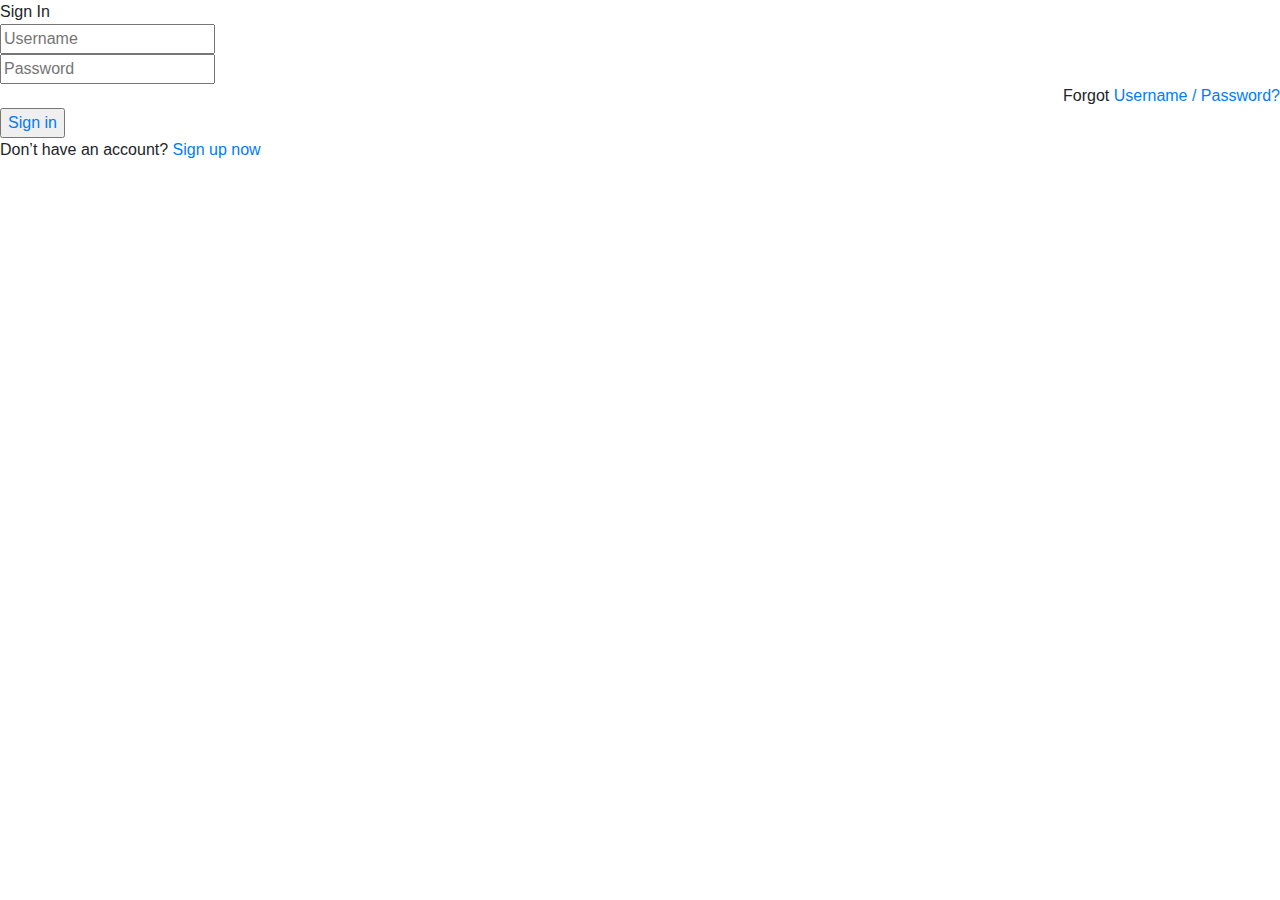
==== commit a9ee6edc: "Add files via upload" ====
--- a/index.html
+++ b/index.html
@@ -1,542 +1,97 @@
-<!--
-author: W3layouts
-author URL: http://w3layouts.com
-License: Creative Commons Attribution 3.0 Unported
-License URL: http://creativecommons.org/licenses/by/3.0/
--->
 <!DOCTYPE html>
 <html lang="en">
 <head>
-<title>Germinate an Agriculture Category Flat Bootstrap Responsive Website Template | Home :: w3layouts</title>
-<!-- custom-theme -->
-<meta name="viewport" content="width=device-width, initial-scale=1">
-<meta http-equiv="Content-Type" content="text/html; charset=utf-8" />
-<meta name="keywords" content="Germinate Responsive web template, Bootstrap Web Templates, Flat Web Templates, Android Compatible web template, 
-Smartphone Compatible web template, free webdesigns for Nokia, Samsung, LG, SonyEricsson, Motorola web design" />
-<script type="application/x-javascript"> addEventListener("load", function() { setTimeout(hideURLbar, 0); }, false);
-		function hideURLbar(){ window.scrollTo(0,1); } </script>
-<!-- //custom-theme -->
-<link href="css/bootstrap.css" rel="stylesheet" type="text/css" media="all" />
-<link href="css/style.css" rel="stylesheet" type="text/css" media="all" />
-<!-- js -->
-<script type="text/javascript" src="js/jquery-2.1.4.min.js"></script>
-<!-- //js -->
-<link href="css/mislider.css" rel="stylesheet" type="text/css" />
-<link href="css/mislider-custom.css" rel="stylesheet" type="text/css" />
-<!-- font-awesome-icons -->
-<link href="css/font-awesome.css" rel="stylesheet"> 
-<!-- //font-awesome-icons -->
-<link href="//fonts.googleapis.com/css?family=Bree+Serif&amp;subset=latin-ext" rel="stylesheet">
-<link href='//fonts.googleapis.com/css?family=Open+Sans:400,300,300italic,400italic,600,600italic,700,700italic,800,800italic' rel='stylesheet' type='text/css'>
+	<title>Login to Kisan Mitra</title>
+	<meta charset="UTF-8">
+	<meta name="viewport" content="width=device-width, initial-scale=1">
+<!--===============================================================================================-->	
+	<link rel="icon" type="image/png" href="images/icons/favicon.ico"/>
+<!--===============================================================================================-->
+	<link rel="stylesheet" type="text/css" href="vendor/bootstrap/css/bootstrap.min.css">
+<!--===============================================================================================-->
+	<link rel="stylesheet" type="text/css" href="fonts/font-awesome-4.7.0/css/font-awesome.min.css">
+<!--===============================================================================================-->
+	<link rel="stylesheet" type="text/css" href="vendor/animate/animate.css">
+<!--===============================================================================================-->	
+	<link rel="stylesheet" type="text/css" href="vendor/css-hamburgers/hamburgers.min.css">
+<!--===============================================================================================-->
+	<link rel="stylesheet" type="text/css" href="vendor/animsition/css/animsition.min.css">
+<!--===============================================================================================-->
+	<link rel="stylesheet" type="text/css" href="vendor/select2/select2.min.css">
+<!--===============================================================================================-->	
+	<link rel="stylesheet" type="text/css" href="vendor/daterangepicker/daterangepicker.css">
+<!--===============================================================================================-->
+	<link rel="stylesheet" type="text/css" href="css/util.css">
+	<link rel="stylesheet" type="text/css" href="css/main.css">
+<!--===============================================================================================-->
 </head>
+<body>
 	
-<body>
-<!-- banner -->
-	<div class="banner">
-		<div class="container">
-			<div class="w3_agileits_banner_main_grid">
-				<div class="w3_agile_logo">
-					<h1><a href="index.html"><span>G</span>erminate<i>Grow healthy products</i></a></h1>
-				</div>
-				<div class="agile_social_icons_banner">
-					<ul class="agileits_social_list">
-						<li><a href="#" class="w3_agile_facebook"><i class="fa fa-facebook" aria-hidden="true"></i></a></li>
-						<li><a href="#" class="agile_twitter"><i class="fa fa-twitter" aria-hidden="true"></i></a></li>
-						<li><a href="#" class="w3_agile_dribble"><i class="fa fa-dribbble" aria-hidden="true"></i></a></li>
-						<li><a href="#" class="w3_agile_vimeo"><i class="fa fa-vimeo" aria-hidden="true"></i></a></li>
-					</ul>
-				</div>
-				<div class="agileits_w3layouts_menu">
-					<div class="shy-menu">
-						<a class="shy-menu-hamburger">
-							<span class="layer top"></span>
-							<span class="layer mid"></span>
-							<span class="layer btm"></span>
+	<div class="limiter">
+		<div class="container-login100">
+			<div class="wrap-login100">
+				<form class="login100-form validate-form p-l-55 p-r-55 p-t-178">
+					<span class="login100-form-title">
+				      	Sign In	
+					</span>
+
+					<div class="wrap-input100 validate-input m-b-16" data-validate="Please enter username">
+						<input class="input100" type="text" name="username" placeholder="Username">
+						<span class="focus-input100"></span>
+					</div>
+
+					<div class="wrap-input100 validate-input" data-validate = "Please enter password">
+						<input class="input100" type="password" name="pass" placeholder="Password">
+						<span class="focus-input100"></span>
+					</div>
+
+					<div class="text-right p-t-13 p-b-23">
+						<span class="txt1">
+							Forgot
+						</span>
+
+						<a href="#" class="txt2">
+							Username / Password?
 						</a>
-						<div class="shy-menu-panel">
-							<nav class="menu menu--horatio link-effect-8" id="link-effect-8">
-								<ul class="w3layouts_menu__list">
-									<li class="active"><a href="index.html">Home</a></li>
-									<li><a href="about.html">About Us</a></li> 
-									<li><a href="services.html">Services</a></li>
-									<li><a href="gallery.html">Gallery</a></li> 
-									<li><a href="contact.html">Contact Us</a></li>
-								</ul>
-							</nav>
-						</div>
-						<div class="clearfix"> </div>
 					</div>
-				</div>
-				<div class="clearfix"> </div>
-			</div>
-			<div class="w3_banner_info">
-				<div class="w3_banner_info_grid">
-					<h3 class="test">I'm Planting A Tree To Teach Me To Gather Strength From My Deepest Roots</h3>
-					<p>Aenean congue vitae mauris sed tristique. Mauris quis nulla at sapien blandit 
-						sollicitudin. Nunc tortor lorem, viverra sed diam ut, blandit efficitur leo.</p>
-					<ul>
-						<li><a href="contact.html" class="w3l_contact">Contact Us</a></li>
-						<li><a href="#" class="w3ls_more" data-toggle="modal" data-target="#myModal">Read More</a></li>
-					</ul>
-				</div>
-			</div>
-			<div class="thim-click-to-bottom">
-				<a href="#welcome_bottom" class="scroll">
-					<i class="fa  fa-chevron-down"></i>
-				</a>
-			</div>
-		</div>
-	</div>
-<!-- banner -->
-<!-- bootstrap-pop-up -->
-	<div class="modal video-modal fade" id="myModal" tabindex="-1" role="dialog" aria-labelledby="myModal">
-		<div class="modal-dialog" role="document">
-			<div class="modal-content">
-				<div class="modal-header">
-					Germinate
-					<button type="button" class="close" data-dismiss="modal" aria-label="Close"><span aria-hidden="true">&times;</span></button>						
-				</div>
-				<section>
-					<div class="modal-body">
-						<img src="images/4.jpg" alt=" " class="img-responsive" />
-						<p>Ut enim ad minima veniam, quis nostrum 
-							exercitationem ullam corporis suscipit laboriosam, 
-							nisi ut aliquid ex ea commodi consequatur? Quis autem 
-							vel eum iure reprehenderit qui in ea voluptate velit 
-							esse quam nihil molestiae consequatur, vel illum qui 
-							dolorem eum fugiat quo voluptas nulla pariatur.
-							<i>" Quis autem vel eum iure reprehenderit qui in ea voluptate velit 
-								esse quam nihil molestiae consequatur.</i></p>
+
+					<div class="container-login100-form-btn">
+						<button class="login100-form-btn">
+							<a href="/index.html">	Sign in</a>
+						</button>
 					</div>
-				</section>
-			</div>
-		</div>
-	</div>
-<!-- //bootstrap-pop-up -->
-<!-- banner-bottom -->
-	<div class="banner-bottom">
-		<div class="col-md-4 agileits_banner_bottom_left">
-			<div class="agileinfo_banner_bottom_pos">
-				<div class="w3_agileits_banner_bottom_pos_grid">
-					<div class="col-xs-4 wthree_banner_bottom_grid_left">
-						<div class="agile_banner_bottom_grid_left_grid hvr-radial-out">
-							<i class="fa fa-pagelines" aria-hidden="true"></i>
-						</div>
+
+					<div class="flex-col-c p-t-170 p-b-40">
+						<span class="txt1 p-b-9">
+							Don’t have an account?
+						</span>
+
+						<a href="#" class="txt3">
+							Sign up now
+						</a>
 					</div>
-					<div class="col-xs-8 wthree_banner_bottom_grid_right">	
-						<h4>Free Consultation</h4>
-						<p>Morbi viverra lacus commodo felis semper, eu iaculis lectus feugiat.</p>
-					</div>
-					<div class="clearfix"> </div>
-				</div>
-			</div>
-		</div>
-		<div class="col-md-4 agileits_banner_bottom_left1">
-			<div class="agileinfo_banner_bottom_pos">
-				<div class="w3_agileits_banner_bottom_pos_grid">
-					<div class="col-xs-4 wthree_banner_bottom_grid_left">
-						<div class="agile_banner_bottom_grid_left_grid hvr-radial-out">
-							<i class="fa fa-certificate" aria-hidden="true"></i>
-						</div>
-					</div>
-					<div class="col-xs-8 wthree_banner_bottom_grid_right">	
-						<h4>Certified Products</h4>
-						<p>Morbi viverra lacus commodo felis semper, eu iaculis lectus feugiat.</p>
-					</div>
-					<div class="clearfix"> </div>
-				</div>
-			</div>
-		</div>
-		<div class="col-md-4 agileits_banner_bottom_left2">
-			<div class="agileinfo_banner_bottom_pos">
-				<div class="w3_agileits_banner_bottom_pos_grid">
-					<div class="col-xs-4 wthree_banner_bottom_grid_left">
-						<div class="agile_banner_bottom_grid_left_grid hvr-radial-out">
-							<i class="fa fa-yelp" aria-hidden="true"></i>
-						</div>
-					</div>
-					<div class="col-xs-8 wthree_banner_bottom_grid_right">	
-						<h4>Free Helpline</h4>
-						<p>Morbi viverra lacus commodo felis semper, eu iaculis lectus feugiat.</p>
-					</div>
-					<div class="clearfix"> </div>
-				</div>
-			</div>
-		</div>
-		<div class="clearfix"> </div>
-	</div>
-<!-- //banner-bottom -->
-<!-- welcome -->
-	<div class="welcome">
-		<div class="container">
-			<h3 class="agileits_w3layouts_head">Welcome to our <span>Plantation</span></h3>
-			<div class="w3_agile_image">
-				<img src="images/1.png" alt=" " class="img-responsive" />
-			</div>
-			<p class="agile_para">Morbi viverra lacus commodo felis semper, eu iaculis lectus nulla at sapien blandit sollicitudin.</p>
-		</div>
-		<div class="mis-stage w3_agileits_welcome_grids"> 
-			<!-- The element to select and apply miSlider to - the class is optional -->
-			<ol class="mis-slider">
-				<li class="mis-slide"> 
-					<figure> 
-						<img src="images/2.png" alt=" " class="img-responsive" />
-						<figcaption>Strawberry</figcaption>
-					</figure>
-				</li>
-				<li class="mis-slide"> 
-					<figure> 
-						<img src="images/3.png" alt=" " class="img-responsive" />
-						<figcaption>Orange</figcaption>
-					</figure>
-				</li>
-				<li class="mis-slide"> 
-					<figure> 
-						<img src="images/4.png" alt=" " class="img-responsive" />
-						<figcaption>Pomegranates</figcaption>
-					</figure>
-				</li>
-				<li class="mis-slide"> 
-					<figure> 
-						<img src="images/5.png" alt=" " class="img-responsive" />
-						<figcaption>Lemon</figcaption>
-					</figure>
-				</li>
-				<li class="mis-slide"> 
-					<figure> 
-						<img src="images/6.png" alt=" " class="img-responsive" />
-						<figcaption>Kiwi Fruits</figcaption>
-					</figure>
-				</li>
-				<li class="mis-slide"> 
-					<figure> 
-						<img src="images/7.png" alt=" " class="img-responsive" />
-						<figcaption>Apples</figcaption>
-					</figure>
-				</li>
-			</ol>
-		</div>
-	</div>
-<!-- //welcome -->
-<!-- welcome-bottom -->
-	<div id="welcome_bottom" class="welcome-bottom">
-		<div class="col-md-6 wthree_welcome_bottom_left">
-			<h3>we work hard and make our country <span>greenery</span></h3>
-			<p>Nullam pretium euismod orci ac porta. Interdum et malesuada fames ac ante
-				ipsum primis in faucibus. Donec at scelerisque dolor, vel placerat mi.</p>
-			<div class="col-md-6 wthree_welcome_bottom_left_grid">
-				<div class="w3l_social_icon_gridl">
-					<img src="images/8.png" alt=" " class="img-responsive" />
-				</div>
-				<div class="w3l_social_icon_gridr">
-					<h4 class="counter">23,536</h4>
-				</div>
-				<div class="clearfix"> </div>
-				<div class="w3l_social_icon_grid_pos">
-					<label>-</label>
-				</div>
-			</div>
-			<div class="col-md-6 wthree_welcome_bottom_left_grid">
-				<div class="w3l_social_icon_gridl">
-					<img src="images/9.png" alt=" " class="img-responsive" />
-				</div>
-				<div class="w3l_social_icon_gridr">
-					<h4 class="counter">53,234</h4>
-				</div>
-				<div class="clearfix"> </div>
-				<div class="w3l_social_icon_grid_pos">
-					<label>-</label>
-				</div>
-			</div>
-			<div class="col-md-6 wthree_welcome_bottom_left_grid">
-				<div class="w3l_social_icon_gridl">
-					<img src="images/10.png" alt=" " class="img-responsive" />
-				</div>
-				<div class="w3l_social_icon_gridr">
-					<h4 class="counter">43,568</h4>
-				</div>
-				<div class="clearfix"> </div>
-				<div class="w3l_social_icon_grid_pos">
-					<label>-</label>
-				</div>
-			</div>
-			<div class="col-md-6 wthree_welcome_bottom_left_grid">
-				<div class="w3l_social_icon_gridl">
-					<img src="images/11.png" alt=" " class="img-responsive" />
-				</div>
-				<div class="w3l_social_icon_gridr">
-					<h4 class="counter">12,432</h4>
-				</div>
-				<div class="clearfix"> </div>
-				<div class="w3l_social_icon_grid_pos">
-					<label>-</label>
-				</div>
-			</div>
-			<div class="clearfix"> </div>
-		</div>
-		<div class="col-md-6 wthree_welcome_bottom_right">
-			<div class="agileinfo_grid">
-				<figure class="agileits_effect_moses">
-					<img src="images/4.jpg" alt=" " class="img-responsive" />
-					<figcaption>
-						<h4>Plantation <span>For Future Growth</span></h4>
-						<p>Nullam in luctus lectus. Mauris lobortis dui mauris, non vestibulum 
-							magna blandit at scelerisque tellus ipsum nec ipsum.</p>
-					</figcaption>			
-				</figure>
-			</div>
-		</div>
-		<div class="clearfix"> </div>
-	</div>
-<!-- //welcome-bottom -->
-<!-- news -->
-	<div class="welcome">
-		<div class="container">
-			<h3 class="agileits_w3layouts_head">Latest <span>News</span> from plantation</h3>
-			<div class="w3_agile_image">
-				<img src="images/1.png" alt=" " class="img-responsive">
-			</div>
-			<p class="agile_para">Morbi viverra lacus commodo felis semper, eu iaculis lectus nulla at sapien blandit sollicitudin.</p>
-			<div class="w3ls_news_grids">
-				<div class="col-md-4 w3ls_news_grid">
-					<div class="w3layouts_news_grid">
-						<img src="images/3.jpg" alt=" " class="img-responsive" />
-						<div class="w3layouts_news_grid_pos">
-							<div class="wthree_text"><h3>plantation</h3></div>
-						</div>
-					</div>
-					<div class="agileits_w3layouts_news_grid">
-						<ul>
-							<li><i class="fa fa-calendar" aria-hidden="true"></i>25 March 2017</li>
-							<li><i class="fa fa-user" aria-hidden="true"></i><a href="#">Admin</a></li>
-						</ul>
-						<h4><a href="#" data-toggle="modal" data-target="#myModal">Design & Planting</a></h4>
-						<p>Vivamus lacinia odio ut euismod eleifend. Cum sociis natoque penatibus et 
-							magnis dis parturient montes.</p>
-					</div>
-				</div>
-				<div class="col-md-4 w3ls_news_grid">
-					<div class="w3layouts_news_grid">
-						<img src="images/6.jpg" alt=" " class="img-responsive" />
-						<div class="w3layouts_news_grid_pos">
-							<div class="wthree_text"><h3>plantation</h3></div>
-						</div>
-					</div>
-					<div class="agileits_w3layouts_news_grid">
-						<ul>
-							<li><i class="fa fa-calendar" aria-hidden="true"></i>28 March 2017</li>
-							<li><i class="fa fa-user" aria-hidden="true"></i><a href="#">Admin</a></li>
-						</ul>
-						<h4><a href="#" data-toggle="modal" data-target="#myModal">Quality & Reliability</a></h4>
-						<p>Vivamus lacinia odio ut euismod eleifend. Cum sociis natoque penatibus et 
-							magnis dis parturient montes.</p>
-					</div>
-				</div>
-				<div class="col-md-4 w3ls_news_grid">
-					<div class="w3layouts_news_grid">
-						<img src="images/5.jpg" alt=" " class="img-responsive" />
-						<div class="w3layouts_news_grid_pos">
-							<div class="wthree_text"><h3>plantation</h3></div>
-						</div>
-					</div>
-					<div class="agileits_w3layouts_news_grid">
-						<ul>
-							<li><i class="fa fa-calendar" aria-hidden="true"></i>30 March 2017</li>
-							<li><i class="fa fa-user" aria-hidden="true"></i><a href="#">Admin</a></li>
-						</ul>
-						<h4><a href="#" data-toggle="modal" data-target="#myModal">Satisfied Customers</a></h4>
-						<p>Vivamus lacinia odio ut euismod eleifend. Cum sociis natoque penatibus et 
-							magnis dis parturient montes.</p>
-					</div>
-				</div>
-				<div class="clearfix"> </div>
-			</div>
-		</div>
-	</div>
-<!-- //news -->
-<!-- newsletter -->
-	<div class="newsletter">
-		<div class="container">
-			<h3 class="agileits_w3layouts_head agileinfo_head"><span>Subscribe</span> to our newsletter</h3>
-			<div class="w3_agile_image">
-				<img src="images/12.png" alt=" " class="img-responsive">
-			</div>
-			<p class="agile_para agileits_para">Morbi viverra lacus commodo felis semper, eu iaculis lectus nulla at sapien blandit sollicitudin.</p>
-			<div class="w3ls_news_grids w3ls_newsletter_grids">
-				<form action="#" method="post">
-					<input name="Your Name" placeholder="Your Name" type="text" required="">
-					<input name="Your Email" placeholder="Your Email" type="email" required="">
-					<input type="submit" value="Subscribe">
 				</form>
 			</div>
 		</div>
 	</div>
-<!-- //newsletter -->
-<!-- footer -->
-	<div class="footer">
-		<div class="container">
-			<div class="w3agile_footer_grids">
-				<div class="col-md-3 agileinfo_footer_grid">
-					<div class="agileits_w3layouts_footer_logo">
-						<h2><a href="index.html"><span>G</span>erminate<i>Grow healthy products</i></a></h2>
-					</div>
-				</div>
-				<div class="col-md-4 agileinfo_footer_grid">
-					<h3>Contact Info</h3>
-					<h4>Call Us <span>+1234 567 891</span></h4>
-					<p>My Company, 875 Jewel Road <span>8907 Ukraine.</span></p>
-					<ul class="agileits_social_list">
-						<li><a href="#" class="w3_agile_facebook"><i class="fa fa-facebook" aria-hidden="true"></i></a></li>
-						<li><a href="#" class="agile_twitter"><i class="fa fa-twitter" aria-hidden="true"></i></a></li>
-						<li><a href="#" class="w3_agile_dribble"><i class="fa fa-dribbble" aria-hidden="true"></i></a></li>
-						<li><a href="#" class="w3_agile_vimeo"><i class="fa fa-vimeo" aria-hidden="true"></i></a></li>
-					</ul>
-				</div>
-				<div class="col-md-2 agileinfo_footer_grid agileinfo_footer_grid1">
-					<h3>Navigation</h3>
-					<ul class="w3layouts_footer_nav">
-						<li><a href="index.html"><i class="fa fa-long-arrow-right" aria-hidden="true"></i>Home</a></li>
-						<li><a href="icons.html"><i class="fa fa-long-arrow-right" aria-hidden="true"></i>Web Icons</a></li>
-						<li><a href="typography.html"><i class="fa fa-long-arrow-right" aria-hidden="true"></i>Typography</a></li>
-						<li><a href="contact.html"><i class="fa fa-long-arrow-right" aria-hidden="true"></i>Contact Us</a></li>
-					</ul>
-				</div>
-				<div class="col-md-3 agileinfo_footer_grid">
-					<h3>Blog Posts</h3>
-					<div class="agileinfo_footer_grid_left">
-						<a href="#" data-toggle="modal" data-target="#myModal"><img src="images/6.jpg" alt=" " class="img-responsive" /></a>
-					</div>
-					<div class="agileinfo_footer_grid_left">
-						<a href="#" data-toggle="modal" data-target="#myModal"><img src="images/2.jpg" alt=" " class="img-responsive" /></a>
-					</div>
-					<div class="agileinfo_footer_grid_left">
-						<a href="#" data-toggle="modal" data-target="#myModal"><img src="images/5.jpg" alt=" " class="img-responsive" /></a>
-					</div>
-					<div class="agileinfo_footer_grid_left">
-						<a href="#" data-toggle="modal" data-target="#myModal"><img src="images/3.jpg" alt=" " class="img-responsive" /></a>
-					</div>
-					<div class="clearfix"> </div>
-				</div>
-				<div class="clearfix"> </div>
-			</div>
-		</div>
-		<div class="w3_agileits_footer_copy">
-			<div class="container">
-				<p>© 2017 Germinate. All rights reserved | Design by <a href="http://w3layouts.com">W3layouts.</a></p>
-			</div>
-		</div>
-	</div>
-<!-- //footer -->
-<!-- stats -->
-	<script src="js/jquery.waypoints.min.js"></script>
-	<script src="js/jquery.countup.js"></script>
-		<script>
-			$('.counter').countUp();
-		</script>
-<!-- //stats -->
-<!-- mislider -->
-	<script src="js/mislider.js" type="text/javascript"></script>
-	<script type="text/javascript">
-        jQuery(function ($) {
-            var slider = $('.mis-stage').miSlider({
-                //  The height of the stage in px. Options: false or positive integer. false = height is calculated using maximum slide heights. Default: false
-                stageHeight: 380,
-                //  Number of slides visible at one time. Options: false or positive integer. false = Fit as many as possible.  Default: 1
-                slidesOnStage: false,
-                //  The location of the current slide on the stage. Options: 'left', 'right', 'center'. Defualt: 'left'
-                slidePosition: 'center',
-                //  The slide to start on. Options: 'beg', 'mid', 'end' or slide number starting at 1 - '1','2','3', etc. Defualt: 'beg'
-                slideStart: 'mid',
-                //  The relative percentage scaling factor of the current slide - other slides are scaled down. Options: positive number 100 or higher. 100 = No scaling. Defualt: 100
-                slideScaling: 150,
-                //  The vertical offset of the slide center as a percentage of slide height. Options:  positive or negative number. Neg value = up. Pos value = down. 0 = No offset. Default: 0
-                offsetV: -5,
-                //  Center slide contents vertically - Boolean. Default: false
-                centerV: true,
-                //  Opacity of the prev and next button navigation when not transitioning. Options: Number between 0 and 1. 0 (transparent) - 1 (opaque). Default: .5
-                navButtonsOpacity: 1,
-            });
-        });
-    </script>
-<!-- //mislider -->
-<!-- text-effect -->
-		<script type="text/javascript" src="js/jquery.transit.js"></script> 
-		<script type="text/javascript" src="js/jquery.textFx.js"></script> 
-		<script type="text/javascript">
-			$(document).ready(function() {
-					$('.test').textFx({
-						type: 'fadeIn',
-						iChar: 100,
-						iAnim: 1000
-					});
-			});
-		</script>
-<!-- //text-effect -->
-<!-- menu -->
-	<script>
-		$(function() {
-			
-			initDropDowns($("div.shy-menu"));
+	
+	
+<!--===============================================================================================-->
+	<script src="vendor/jquery/jquery-3.2.1.min.js"></script>
+<!--===============================================================================================-->
+	<script src="vendor/animsition/js/animsition.min.js"></script>
+<!--===============================================================================================-->
+	<script src="vendor/bootstrap/js/popper.js"></script>
+	<script src="vendor/bootstrap/js/bootstrap.min.js"></script>
+<!--===============================================================================================-->
+	<script src="vendor/select2/select2.min.js"></script>
+<!--===============================================================================================-->
+	<script src="vendor/daterangepicker/moment.min.js"></script>
+	<script src="vendor/daterangepicker/daterangepicker.js"></script>
+<!--===============================================================================================-->
+	<script src="vendor/countdowntime/countdowntime.js"></script>
+<!--===============================================================================================-->
+	<script src="js/main.js"></script>
 
-		});
-
-		function initDropDowns(allMenus) {
-
-			allMenus.children(".shy-menu-hamburger").on("click", function() {
-				
-				var thisTrigger = jQuery(this),
-					thisMenu = thisTrigger.parent(),
-					thisPanel = thisTrigger.next();
-
-				if (thisMenu.hasClass("is-open")) {
-
-					thisMenu.removeClass("is-open");
-
-				} else {			
-					
-					allMenus.removeClass("is-open");	
-					thisMenu.addClass("is-open");
-					thisPanel.on("click", function(e) {
-						e.stopPropagation();
-					});
-				}
-				
-				return false;
-			});
-		}
-	</script>
-<!-- //menu -->
-<!-- start-smoth-scrolling -->
-<script type="text/javascript" src="js/move-top.js"></script>
-<script type="text/javascript" src="js/easing.js"></script>
-<script type="text/javascript">
-	jQuery(document).ready(function($) {
-		$(".scroll").click(function(event){		
-			event.preventDefault();
-			$('html,body').animate({scrollTop:$(this.hash).offset().top},1000);
-		});
-	});
-</script>
-<!-- start-smoth-scrolling -->
-<!-- for bootstrap working -->
-	<script src="js/bootstrap.js"></script>
-<!-- //for bootstrap working -->
-<!-- here stars scrolling icon -->
-	<script type="text/javascript">
-		$(document).ready(function() {
-			/*
-				var defaults = {
-				containerID: 'toTop', // fading element id
-				containerHoverID: 'toTopHover', // fading element hover id
-				scrollSpeed: 1200,
-				easingType: 'linear' 
-				};
-			*/
-								
-			$().UItoTop({ easingType: 'easeOutQuart' });
-								
-			});
-	</script>
-<!-- //here ends scrolling icon -->
 </body>
 </html>--- a/vendor/css-hamburgers/hamburgers.min.css
+++ b/vendor/css-hamburgers/hamburgers.min.css
@@ -0,0 +1,7 @@
+/*!
+ * Hamburgers
+ * @description Tasty CSS-animated hamburgers
+ * @author Jonathan Suh @jonsuh
+ * @site https://jonsuh.com/hamburgers
+ * @link https://github.com/jonsuh/hamburgers
+ */.hamburger{font:inherit;display:inline-block;overflow:visible;margin:0;padding:15px;cursor:pointer;transition-timing-function:linear;transition-duration:.15s;transition-property:opacity,filter;text-transform:none;color:inherit;border:0;background-color:transparent}.hamburger:hover{opacity:.7}.hamburger-box{position:relative;display:inline-block;width:40px;height:24px}.hamburger-inner{top:50%;display:block;margin-top:-2px}.hamburger-inner,.hamburger-inner:after,.hamburger-inner:before{position:absolute;width:40px;height:4px;transition-timing-function:ease;transition-duration:.15s;transition-property:transform;border-radius:4px;background-color:#000}.hamburger-inner:after,.hamburger-inner:before{display:block;content:''}.hamburger-inner:before{top:-10px}.hamburger-inner:after{bottom:-10px}.hamburger--3dx .hamburger-box{perspective:80px}.hamburger--3dx .hamburger-inner{transition:transform .2s cubic-bezier(.645,.045,.355,1),background-color 0s cubic-bezier(.645,.045,.355,1) .1s}.hamburger--3dx .hamburger-inner:after,.hamburger--3dx .hamburger-inner:before{transition:transform 0s cubic-bezier(.645,.045,.355,1) .1s}.hamburger--3dx.is-active .hamburger-inner{transform:rotateY(180deg);background-color:transparent}.hamburger--3dx.is-active .hamburger-inner:before{transform:translate3d(0,10px,0) rotate(45deg)}.hamburger--3dx.is-active .hamburger-inner:after{transform:translate3d(0,-10px,0) rotate(-45deg)}.hamburger--3dx-r .hamburger-box{perspective:80px}.hamburger--3dx-r .hamburger-inner{transition:transform .2s cubic-bezier(.645,.045,.355,1),background-color 0s cubic-bezier(.645,.045,.355,1) .1s}.hamburger--3dx-r .hamburger-inner:after,.hamburger--3dx-r .hamburger-inner:before{transition:transform 0s cubic-bezier(.645,.045,.355,1) .1s}.hamburger--3dx-r.is-active .hamburger-inner{transform:rotateY(-180deg);background-color:transparent}.hamburger--3dx-r.is-active .hamburger-inner:before{transform:translate3d(0,10px,0) rotate(45deg)}.hamburger--3dx-r.is-active .hamburger-inner:after{transform:translate3d(0,-10px,0) rotate(-45deg)}.hamburger--3dy .hamburger-box{perspective:80px}.hamburger--3dy .hamburger-inner{transition:transform .2s cubic-bezier(.645,.045,.355,1),background-color 0s cubic-bezier(.645,.045,.355,1) .1s}.hamburger--3dy .hamburger-inner:after,.hamburger--3dy .hamburger-inner:before{transition:transform 0s cubic-bezier(.645,.045,.355,1) .1s}.hamburger--3dy.is-active .hamburger-inner{transform:rotateX(-180deg);background-color:transparent}.hamburger--3dy.is-active .hamburger-inner:before{transform:translate3d(0,10px,0) rotate(45deg)}.hamburger--3dy.is-active .hamburger-inner:after{transform:translate3d(0,-10px,0) rotate(-45deg)}.hamburger--3dy-r .hamburger-box{perspective:80px}.hamburger--3dy-r .hamburger-inner{transition:transform .2s cubic-bezier(.645,.045,.355,1),background-color 0s cubic-bezier(.645,.045,.355,1) .1s}.hamburger--3dy-r .hamburger-inner:after,.hamburger--3dy-r .hamburger-inner:before{transition:transform 0s cubic-bezier(.645,.045,.355,1) .1s}.hamburger--3dy-r.is-active .hamburger-inner{transform:rotateX(180deg);background-color:transparent}.hamburger--3dy-r.is-active .hamburger-inner:before{transform:translate3d(0,10px,0) rotate(45deg)}.hamburger--3dy-r.is-active .hamburger-inner:after{transform:translate3d(0,-10px,0) rotate(-45deg)}.hamburger--arrow.is-active .hamburger-inner:before{transform:translate3d(-8px,0,0) rotate(-45deg) scaleX(.7)}.hamburger--arrow.is-active .hamburger-inner:after{transform:translate3d(-8px,0,0) rotate(45deg) scaleX(.7)}.hamburger--arrow-r.is-active .hamburger-inner:before{transform:translate3d(8px,0,0) rotate(45deg) scaleX(.7)}.hamburger--arrow-r.is-active .hamburger-inner:after{transform:translate3d(8px,0,0) rotate(-45deg) scaleX(.7)}.hamburger--arrowalt .hamburger-inner:before{transition:top .1s ease .15s,transform .15s cubic-bezier(.165,.84,.44,1)}.hamburger--arrowalt .hamburger-inner:after{transition:bottom .1s ease .15s,transform .15s cubic-bezier(.165,.84,.44,1)}.hamburger--arrowalt.is-active .hamburger-inner:before{top:0;transition:top .1s ease,transform .15s cubic-bezier(.895,.03,.685,.22) .1s;transform:translate3d(-8px,-10px,0) rotate(-45deg) scaleX(.7)}.hamburger--arrowalt.is-active .hamburger-inner:after{bottom:0;transition:bottom .1s ease,transform .15s cubic-bezier(.895,.03,.685,.22) .1s;transform:translate3d(-8px,10px,0) rotate(45deg) scaleX(.7)}.hamburger--arrowalt-r .hamburger-inner:before{transition:top .1s ease .15s,transform .15s cubic-bezier(.165,.84,.44,1)}.hamburger--arrowalt-r .hamburger-inner:after{transition:bottom .1s ease .15s,transform .15s cubic-bezier(.165,.84,.44,1)}.hamburger--arrowalt-r.is-active .hamburger-inner:before{top:0;transition:top .1s ease,transform .15s cubic-bezier(.895,.03,.685,.22) .1s;transform:translate3d(8px,-10px,0) rotate(45deg) scaleX(.7)}.hamburger--arrowalt-r.is-active .hamburger-inner:after{bottom:0;transition:bottom .1s ease,transform .15s cubic-bezier(.895,.03,.685,.22) .1s;transform:translate3d(8px,10px,0) rotate(-45deg) scaleX(.7)}.hamburger--boring .hamburger-inner,.hamburger--boring .hamburger-inner:after,.hamburger--boring .hamburger-inner:before{transition-property:none}.hamburger--boring.is-active .hamburger-inner{transform:rotate(45deg)}.hamburger--boring.is-active .hamburger-inner:before{top:0;opacity:0}.hamburger--boring.is-active .hamburger-inner:after{bottom:0;transform:rotate(-90deg)}.hamburger--collapse .hamburger-inner{top:auto;bottom:0;transition-delay:.15s;transition-timing-function:cubic-bezier(.55,.055,.675,.19);transition-duration:.15s}.hamburger--collapse .hamburger-inner:after{top:-20px;transition:top .3s cubic-bezier(.33333,.66667,.66667,1) .3s,opacity .1s linear}.hamburger--collapse .hamburger-inner:before{transition:top .12s cubic-bezier(.33333,.66667,.66667,1) .3s,transform .15s cubic-bezier(.55,.055,.675,.19)}.hamburger--collapse.is-active .hamburger-inner{transition-delay:.32s;transition-timing-function:cubic-bezier(.215,.61,.355,1);transform:translate3d(0,-10px,0) rotate(-45deg)}.hamburger--collapse.is-active .hamburger-inner:after{top:0;transition:top .3s cubic-bezier(.33333,0,.66667,.33333),opacity .1s linear .27s;opacity:0}.hamburger--collapse.is-active .hamburger-inner:before{top:0;transition:top .12s cubic-bezier(.33333,0,.66667,.33333) .18s,transform .15s cubic-bezier(.215,.61,.355,1) .42s;transform:rotate(-90deg)}.hamburger--collapse-r .hamburger-inner{top:auto;bottom:0;transition-delay:.15s;transition-timing-function:cubic-bezier(.55,.055,.675,.19);transition-duration:.15s}.hamburger--collapse-r .hamburger-inner:after{top:-20px;transition:top .3s cubic-bezier(.33333,.66667,.66667,1) .3s,opacity .1s linear}.hamburger--collapse-r .hamburger-inner:before{transition:top .12s cubic-bezier(.33333,.66667,.66667,1) .3s,transform .15s cubic-bezier(.55,.055,.675,.19)}.hamburger--collapse-r.is-active .hamburger-inner{transition-delay:.32s;transition-timing-function:cubic-bezier(.215,.61,.355,1);transform:translate3d(0,-10px,0) rotate(45deg)}.hamburger--collapse-r.is-active .hamburger-inner:after{top:0;transition:top .3s cubic-bezier(.33333,0,.66667,.33333),opacity .1s linear .27s;opacity:0}.hamburger--collapse-r.is-active .hamburger-inner:before{top:0;transition:top .12s cubic-bezier(.33333,0,.66667,.33333) .18s,transform .15s cubic-bezier(.215,.61,.355,1) .42s;transform:rotate(90deg)}.hamburger--elastic .hamburger-inner{top:2px;transition-timing-function:cubic-bezier(.68,-.55,.265,1.55);transition-duration:.4s}.hamburger--elastic .hamburger-inner:before{top:10px;transition:opacity .15s ease .4s}.hamburger--elastic .hamburger-inner:after{top:20px;transition:transform .4s cubic-bezier(.68,-.55,.265,1.55)}.hamburger--elastic.is-active .hamburger-inner{transition-delay:.1s;transform:translate3d(0,10px,0) rotate(135deg)}.hamburger--elastic.is-active .hamburger-inner:before{transition-delay:0s;opacity:0}.hamburger--elastic.is-active .hamburger-inner:after{transition-delay:.1s;transform:translate3d(0,-20px,0) rotate(-270deg)}.hamburger--elastic-r .hamburger-inner{top:2px;transition-timing-function:cubic-bezier(.68,-.55,.265,1.55);transition-duration:.4s}.hamburger--elastic-r .hamburger-inner:before{top:10px;transition:opacity .15s ease .4s}.hamburger--elastic-r .hamburger-inner:after{top:20px;transition:transform .4s cubic-bezier(.68,-.55,.265,1.55)}.hamburger--elastic-r.is-active .hamburger-inner{transition-delay:.1s;transform:translate3d(0,10px,0) rotate(-135deg)}.hamburger--elastic-r.is-active .hamburger-inner:before{transition-delay:0s;opacity:0}.hamburger--elastic-r.is-active .hamburger-inner:after{transition-delay:.1s;transform:translate3d(0,-20px,0) rotate(270deg)}.hamburger--emphatic{overflow:hidden}.hamburger--emphatic .hamburger-inner{transition:background-color .2s ease-in .25s}.hamburger--emphatic .hamburger-inner:before{left:0;transition:transform .2s cubic-bezier(.6,.04,.98,.335),top .05s linear .2s,left .2s ease-in .25s}.hamburger--emphatic .hamburger-inner:after{top:10px;right:0;transition:transform .2s cubic-bezier(.6,.04,.98,.335),top .05s linear .2s,right .2s ease-in .25s}.hamburger--emphatic.is-active .hamburger-inner{transition-delay:0s;transition-timing-function:ease-out;background-color:transparent}.hamburger--emphatic.is-active .hamburger-inner:before{top:-80px;left:-80px;transition:left .2s ease-out,top .05s linear .2s,transform .2s cubic-bezier(.075,.82,.165,1) .25s;transform:translate3d(80px,80px,0) rotate(45deg)}.hamburger--emphatic.is-active .hamburger-inner:after{top:-80px;right:-80px;transition:right .2s ease-out,top .05s linear .2s,transform .2s cubic-bezier(.075,.82,.165,1) .25s;transform:translate3d(-80px,80px,0) rotate(-45deg)}.hamburger--emphatic-r{overflow:hidden}.hamburger--emphatic-r .hamburger-inner{transition:background-color .2s ease-in .25s}.hamburger--emphatic-r .hamburger-inner:before{left:0;transition:transform .2s cubic-bezier(.6,.04,.98,.335),top .05s linear .2s,left .2s ease-in .25s}.hamburger--emphatic-r .hamburger-inner:after{top:10px;right:0;transition:transform .2s cubic-bezier(.6,.04,.98,.335),top .05s linear .2s,right .2s ease-in .25s}.hamburger--emphatic-r.is-active .hamburger-inner{transition-delay:0s;transition-timing-function:ease-out;background-color:transparent}.hamburger--emphatic-r.is-active .hamburger-inner:before{top:80px;left:-80px;transition:left .2s ease-out,top .05s linear .2s,transform .2s cubic-bezier(.075,.82,.165,1) .25s;transform:translate3d(80px,-80px,0) rotate(-45deg)}.hamburger--emphatic-r.is-active .hamburger-inner:after{top:80px;right:-80px;transition:right .2s ease-out,top .05s linear .2s,transform .2s cubic-bezier(.075,.82,.165,1) .25s;transform:translate3d(-80px,-80px,0) rotate(45deg)}.hamburger--slider .hamburger-inner{top:2px}.hamburger--slider .hamburger-inner:before{top:10px;transition-timing-function:ease;transition-duration:.2s;transition-property:transform,opacity}.hamburger--slider .hamburger-inner:after{top:20px}.hamburger--slider.is-active .hamburger-inner{transform:translate3d(0,10px,0) rotate(45deg)}.hamburger--slider.is-active .hamburger-inner:before{transform:rotate(-45deg) translate3d(-5.71429px,-6px,0);opacity:0}.hamburger--slider.is-active .hamburger-inner:after{transform:translate3d(0,-20px,0) rotate(-90deg)}.hamburger--slider-r .hamburger-inner{top:2px}.hamburger--slider-r .hamburger-inner:before{top:10px;transition-timing-function:ease;transition-duration:.2s;transition-property:transform,opacity}.hamburger--slider-r .hamburger-inner:after{top:20px}.hamburger--slider-r.is-active .hamburger-inner{transform:translate3d(0,10px,0) rotate(-45deg)}.hamburger--slider-r.is-active .hamburger-inner:before{transform:rotate(45deg) translate3d(5.71429px,-6px,0);opacity:0}.hamburger--slider-r.is-active .hamburger-inner:after{transform:translate3d(0,-20px,0) rotate(90deg)}.hamburger--spring .hamburger-inner{top:2px;transition:background-color 0s linear .15s}.hamburger--spring .hamburger-inner:before{top:10px;transition:top .12s cubic-bezier(.33333,.66667,.66667,1) .3s,transform .15s cubic-bezier(.55,.055,.675,.19)}.hamburger--spring .hamburger-inner:after{top:20px;transition:top .3s cubic-bezier(.33333,.66667,.66667,1) .3s,transform .15s cubic-bezier(.55,.055,.675,.19)}.hamburger--spring.is-active .hamburger-inner{transition-delay:.32s;background-color:transparent}.hamburger--spring.is-active .hamburger-inner:before{top:0;transition:top .12s cubic-bezier(.33333,0,.66667,.33333) .18s,transform .15s cubic-bezier(.215,.61,.355,1) .32s;transform:translate3d(0,10px,0) rotate(45deg)}.hamburger--spring.is-active .hamburger-inner:after{top:0;transition:top .3s cubic-bezier(.33333,0,.66667,.33333),transform .15s cubic-bezier(.215,.61,.355,1) .32s;transform:translate3d(0,10px,0) rotate(-45deg)}.hamburger--spring-r .hamburger-inner{top:auto;bottom:0;transition-delay:0s;transition-timing-function:cubic-bezier(.55,.055,.675,.19);transition-duration:.15s}.hamburger--spring-r .hamburger-inner:after{top:-20px;transition:top .3s cubic-bezier(.33333,.66667,.66667,1) .3s,opacity 0s linear}.hamburger--spring-r .hamburger-inner:before{transition:top .12s cubic-bezier(.33333,.66667,.66667,1) .3s,transform .15s cubic-bezier(.55,.055,.675,.19)}.hamburger--spring-r.is-active .hamburger-inner{transition-delay:.32s;transition-timing-function:cubic-bezier(.215,.61,.355,1);transform:translate3d(0,-10px,0) rotate(-45deg)}.hamburger--spring-r.is-active .hamburger-inner:after{top:0;transition:top .3s cubic-bezier(.33333,0,.66667,.33333),opacity 0s linear .32s;opacity:0}.hamburger--spring-r.is-active .hamburger-inner:before{top:0;transition:top .12s cubic-bezier(.33333,0,.66667,.33333) .18s,transform .15s cubic-bezier(.215,.61,.355,1) .32s;transform:rotate(90deg)}.hamburger--stand .hamburger-inner{transition:transform .1s cubic-bezier(.55,.055,.675,.19) .22s,background-color 0s linear .1s}.hamburger--stand .hamburger-inner:before{transition:top .1s ease-in .1s,transform .1s cubic-bezier(.55,.055,.675,.19) 0s}.hamburger--stand .hamburger-inner:after{transition:bottom .1s ease-in .1s,transform .1s cubic-bezier(.55,.055,.675,.19) 0s}.hamburger--stand.is-active .hamburger-inner{transition:transform .1s cubic-bezier(.215,.61,.355,1) 0s,background-color 0s linear .22s;transform:rotate(90deg);background-color:transparent}.hamburger--stand.is-active .hamburger-inner:before{top:0;transition:top .1s ease-out .12s,transform .1s cubic-bezier(.215,.61,.355,1) .22s;transform:rotate(-45deg)}.hamburger--stand.is-active .hamburger-inner:after{bottom:0;transition:bottom .1s ease-out .12s,transform .1s cubic-bezier(.215,.61,.355,1) .22s;transform:rotate(45deg)}.hamburger--stand-r .hamburger-inner{transition:transform .1s cubic-bezier(.55,.055,.675,.19) .22s,background-color 0s linear .1s}.hamburger--stand-r .hamburger-inner:before{transition:top .1s ease-in .1s,transform .1s cubic-bezier(.55,.055,.675,.19) 0s}.hamburger--stand-r .hamburger-inner:after{transition:bottom .1s ease-in .1s,transform .1s cubic-bezier(.55,.055,.675,.19) 0s}.hamburger--stand-r.is-active .hamburger-inner{transition:transform .1s cubic-bezier(.215,.61,.355,1) 0s,background-color 0s linear .22s;transform:rotate(-90deg);background-color:transparent}.hamburger--stand-r.is-active .hamburger-inner:before{top:0;transition:top .1s ease-out .12s,transform .1s cubic-bezier(.215,.61,.355,1) .22s;transform:rotate(-45deg)}.hamburger--stand-r.is-active .hamburger-inner:after{bottom:0;transition:bottom .1s ease-out .12s,transform .1s cubic-bezier(.215,.61,.355,1) .22s;transform:rotate(45deg)}.hamburger--spin .hamburger-inner{transition-timing-function:cubic-bezier(.55,.055,.675,.19);transition-duration:.3s}.hamburger--spin .hamburger-inner:before{transition:top .1s ease-in .34s,opacity .1s ease-in}.hamburger--spin .hamburger-inner:after{transition:bottom .1s ease-in .34s,transform .3s cubic-bezier(.55,.055,.675,.19)}.hamburger--spin.is-active .hamburger-inner{transition-delay:.14s;transition-timing-function:cubic-bezier(.215,.61,.355,1);transform:rotate(225deg)}.hamburger--spin.is-active .hamburger-inner:before{top:0;transition:top .1s ease-out,opacity .1s ease-out .14s;opacity:0}.hamburger--spin.is-active .hamburger-inner:after{bottom:0;transition:bottom .1s ease-out,transform .3s cubic-bezier(.215,.61,.355,1) .14s;transform:rotate(-90deg)}.hamburger--spin-r .hamburger-inner{transition-timing-function:cubic-bezier(.55,.055,.675,.19);transition-duration:.3s}.hamburger--spin-r .hamburger-inner:before{transition:top .1s ease-in .34s,opacity .1s ease-in}.hamburger--spin-r .hamburger-inner:after{transition:bottom .1s ease-in .34s,transform .3s cubic-bezier(.55,.055,.675,.19)}.hamburger--spin-r.is-active .hamburger-inner{transition-delay:.14s;transition-timing-function:cubic-bezier(.215,.61,.355,1);transform:rotate(-225deg)}.hamburger--spin-r.is-active .hamburger-inner:before{top:0;transition:top .1s ease-out,opacity .1s ease-out .14s;opacity:0}.hamburger--spin-r.is-active .hamburger-inner:after{bottom:0;transition:bottom .1s ease-out,transform .3s cubic-bezier(.215,.61,.355,1) .14s;transform:rotate(90deg)}.hamburger--squeeze .hamburger-inner{transition-timing-function:cubic-bezier(.55,.055,.675,.19);transition-duration:.1s}.hamburger--squeeze .hamburger-inner:before{transition:top .1s ease .14s,opacity .1s ease}.hamburger--squeeze .hamburger-inner:after{transition:bottom .1s ease .14s,transform .1s cubic-bezier(.55,.055,.675,.19)}.hamburger--squeeze.is-active .hamburger-inner{transition-delay:.14s;transition-timing-function:cubic-bezier(.215,.61,.355,1);transform:rotate(45deg)}.hamburger--squeeze.is-active .hamburger-inner:before{top:0;transition:top .1s ease,opacity .1s ease .14s;opacity:0}.hamburger--squeeze.is-active .hamburger-inner:after{bottom:0;transition:bottom .1s ease,transform .1s cubic-bezier(.215,.61,.355,1) .14s;transform:rotate(-90deg)}.hamburger--vortex .hamburger-inner{transition-timing-function:cubic-bezier(.19,1,.22,1);transition-duration:.3s}.hamburger--vortex .hamburger-inner:after,.hamburger--vortex .hamburger-inner:before{transition-delay:.1s;transition-timing-function:linear;transition-duration:0s}.hamburger--vortex .hamburger-inner:before{transition-property:top,opacity}.hamburger--vortex .hamburger-inner:after{transition-property:bottom,transform}.hamburger--vortex.is-active .hamburger-inner{transition-timing-function:cubic-bezier(.19,1,.22,1);transform:rotate(765deg)}.hamburger--vortex.is-active .hamburger-inner:after,.hamburger--vortex.is-active .hamburger-inner:before{transition-delay:0s}.hamburger--vortex.is-active .hamburger-inner:before{top:0;opacity:0}.hamburger--vortex.is-active .hamburger-inner:after{bottom:0;transform:rotate(90deg)}.hamburger--vortex-r .hamburger-inner{transition-timing-function:cubic-bezier(.19,1,.22,1);transition-duration:.3s}.hamburger--vortex-r .hamburger-inner:after,.hamburger--vortex-r .hamburger-inner:before{transition-delay:.1s;transition-timing-function:linear;transition-duration:0s}.hamburger--vortex-r .hamburger-inner:before{transition-property:top,opacity}.hamburger--vortex-r .hamburger-inner:after{transition-property:bottom,transform}.hamburger--vortex-r.is-active .hamburger-inner{transition-timing-function:cubic-bezier(.19,1,.22,1);transform:rotate(-765deg)}.hamburger--vortex-r.is-active .hamburger-inner:after,.hamburger--vortex-r.is-active .hamburger-inner:before{transition-delay:0s}.hamburger--vortex-r.is-active .hamburger-inner:before{top:0;opacity:0}.hamburger--vortex-r.is-active .hamburger-inner:after{bottom:0;transform:rotate(-90deg)}--- a/vendor/daterangepicker/daterangepicker.css
+++ b/vendor/daterangepicker/daterangepicker.css
@@ -0,0 +1,269 @@
+.daterangepicker {
+  position: absolute;
+  color: inherit;
+  background-color: #fff;
+  border-radius: 4px;
+  width: 278px;
+  padding: 4px;
+  margin-top: 1px;
+  top: 100px;
+  left: 20px;
+  /* Calendars */ }
+  .daterangepicker:before, .daterangepicker:after {
+    position: absolute;
+    display: inline-block;
+    border-bottom-color: rgba(0, 0, 0, 0.2);
+    content: ''; }
+  .daterangepicker:before {
+    top: -7px;
+    border-right: 7px solid transparent;
+    border-left: 7px solid transparent;
+    border-bottom: 7px solid #ccc; }
+  .daterangepicker:after {
+    top: -6px;
+    border-right: 6px solid transparent;
+    border-bottom: 6px solid #fff;
+    border-left: 6px solid transparent; }
+  .daterangepicker.opensleft:before {
+    right: 9px; }
+  .daterangepicker.opensleft:after {
+    right: 10px; }
+  .daterangepicker.openscenter:before {
+    left: 0;
+    right: 0;
+    width: 0;
+    margin-left: auto;
+    margin-right: auto; }
+  .daterangepicker.openscenter:after {
+    left: 0;
+    right: 0;
+    width: 0;
+    margin-left: auto;
+    margin-right: auto; }
+  .daterangepicker.opensright:before {
+    left: 9px; }
+  .daterangepicker.opensright:after {
+    left: 10px; }
+  .daterangepicker.dropup {
+    margin-top: -5px; }
+    .daterangepicker.dropup:before {
+      top: initial;
+      bottom: -7px;
+      border-bottom: initial;
+      border-top: 7px solid #ccc; }
+    .daterangepicker.dropup:after {
+      top: initial;
+      bottom: -6px;
+      border-bottom: initial;
+      border-top: 6px solid #fff; }
+  .daterangepicker.dropdown-menu {
+    max-width: none;
+    z-index: 3001; }
+  .daterangepicker.single .ranges, .daterangepicker.single .calendar {
+    float: none; }
+  .daterangepicker.show-calendar .calendar {
+    display: block; }
+  .daterangepicker .calendar {
+    display: none;
+    max-width: 270px;
+    margin: 4px; }
+    .daterangepicker .calendar.single .calendar-table {
+      border: none; }
+    .daterangepicker .calendar th, .daterangepicker .calendar td {
+      white-space: nowrap;
+      text-align: center;
+      min-width: 32px; }
+  .daterangepicker .calendar-table {
+    border: 1px solid #fff;
+    padding: 4px;
+    border-radius: 4px;
+    background-color: #fff; }
+  .daterangepicker table {
+    width: 100%;
+    margin: 0; }
+  .daterangepicker td, .daterangepicker th {
+    text-align: center;
+    width: 20px;
+    height: 20px;
+    border-radius: 4px;
+    border: 1px solid transparent;
+    white-space: nowrap;
+    cursor: pointer; }
+    .daterangepicker td.available:hover, .daterangepicker th.available:hover {
+      background-color: #eee;
+      border-color: transparent;
+      color: inherit; }
+    .daterangepicker td.week, .daterangepicker th.week {
+      font-size: 80%;
+      color: #ccc; }
+  .daterangepicker td.off, .daterangepicker td.off.in-range, .daterangepicker td.off.start-date, .daterangepicker td.off.end-date {
+    background-color: #fff;
+    border-color: transparent;
+    color: #999; }
+  .daterangepicker td.in-range {
+    background-color: #ebf4f8;
+    border-color: transparent;
+    color: #000;
+    border-radius: 0; }
+  .daterangepicker td.start-date {
+    border-radius: 4px 0 0 4px; }
+  .daterangepicker td.end-date {
+    border-radius: 0 4px 4px 0; }
+  .daterangepicker td.start-date.end-date {
+    border-radius: 4px; }
+  .daterangepicker td.active, .daterangepicker td.active:hover {
+    background-color: #357ebd;
+    border-color: transparent;
+    color: #fff; }
+  .daterangepicker th.month {
+    width: auto; }
+  .daterangepicker td.disabled, .daterangepicker option.disabled {
+    color: #999;
+    cursor: not-allowed;
+    text-decoration: line-through; }
+  .daterangepicker select.monthselect, .daterangepicker select.yearselect {
+    font-size: 12px;
+    padding: 1px;
+    height: auto;
+    margin: 0;
+    cursor: default; }
+  .daterangepicker select.monthselect {
+    margin-right: 2%;
+    width: 56%; }
+  .daterangepicker select.yearselect {
+    width: 40%; }
+  .daterangepicker select.hourselect, .daterangepicker select.minuteselect, .daterangepicker select.secondselect, .daterangepicker select.ampmselect {
+    width: 50px;
+    margin-bottom: 0; }
+  .daterangepicker .input-mini {
+    border: 1px solid #ccc;
+    border-radius: 4px;
+    color: #555;
+    height: 30px;
+    line-height: 30px;
+    display: block;
+    vertical-align: middle;
+    margin: 0 0 5px 0;
+    padding: 0 6px 0 28px;
+    width: 100%; }
+    .daterangepicker .input-mini.active {
+      border: 1px solid #08c;
+      border-radius: 4px; }
+  .daterangepicker .daterangepicker_input {
+    position: relative; }
+    .daterangepicker .daterangepicker_input i {
+      position: absolute;
+      left: 8px;
+      top: 8px; }
+  .daterangepicker.rtl .input-mini {
+    padding-right: 28px;
+    padding-left: 6px; }
+  .daterangepicker.rtl .daterangepicker_input i {
+    left: auto;
+    right: 8px; }
+  .daterangepicker .calendar-time {
+    text-align: center;
+    margin: 5px auto;
+    line-height: 30px;
+    position: relative;
+    padding-left: 28px; }
+    .daterangepicker .calendar-time select.disabled {
+      color: #ccc;
+      cursor: not-allowed; }
+
+.ranges {
+  font-size: 11px;
+  float: none;
+  margin: 4px;
+  text-align: left; }
+  .ranges ul {
+    list-style: none;
+    margin: 0 auto;
+    padding: 0;
+    width: 100%; }
+  .ranges li {
+    font-size: 13px;
+    background-color: #f5f5f5;
+    border: 1px solid #f5f5f5;
+    border-radius: 4px;
+    color: #08c;
+    padding: 3px 12px;
+    margin-bottom: 8px;
+    cursor: pointer; }
+    .ranges li:hover {
+      background-color: #08c;
+      border: 1px solid #08c;
+      color: #fff; }
+    .ranges li.active {
+      background-color: #08c;
+      border: 1px solid #08c;
+      color: #fff; }
+
+/*  Larger Screen Styling */
+@media (min-width: 564px) {
+  .daterangepicker {
+    width: auto; }
+    .daterangepicker .ranges ul {
+      width: 160px; }
+    .daterangepicker.single .ranges ul {
+      width: 100%; }
+    .daterangepicker.single .calendar.left {
+      clear: none; }
+    .daterangepicker.single.ltr .ranges, .daterangepicker.single.ltr .calendar {
+      float: left; }
+    .daterangepicker.single.rtl .ranges, .daterangepicker.single.rtl .calendar {
+      float: right; }
+    .daterangepicker.ltr {
+      direction: ltr;
+      text-align: left; }
+      .daterangepicker.ltr .calendar.left {
+        clear: left;
+        margin-right: 0; }
+        .daterangepicker.ltr .calendar.left .calendar-table {
+          border-right: none;
+          border-top-right-radius: 0;
+          border-bottom-right-radius: 0; }
+      .daterangepicker.ltr .calendar.right {
+        margin-left: 0; }
+        .daterangepicker.ltr .calendar.right .calendar-table {
+          border-left: none;
+          border-top-left-radius: 0;
+          border-bottom-left-radius: 0; }
+      .daterangepicker.ltr .left .daterangepicker_input {
+        padding-right: 12px; }
+      .daterangepicker.ltr .calendar.left .calendar-table {
+        padding-right: 12px; }
+      .daterangepicker.ltr .ranges, .daterangepicker.ltr .calendar {
+        float: left; }
+    .daterangepicker.rtl {
+      direction: rtl;
+      text-align: right; }
+      .daterangepicker.rtl .calendar.left {
+        clear: right;
+        margin-left: 0; }
+        .daterangepicker.rtl .calendar.left .calendar-table {
+          border-left: none;
+          border-top-left-radius: 0;
+          border-bottom-left-radius: 0; }
+      .daterangepicker.rtl .calendar.right {
+        margin-right: 0; }
+        .daterangepicker.rtl .calendar.right .calendar-table {
+          border-right: none;
+          border-top-right-radius: 0;
+          border-bottom-right-radius: 0; }
+      .daterangepicker.rtl .left .daterangepicker_input {
+        padding-left: 12px; }
+      .daterangepicker.rtl .calendar.left .calendar-table {
+        padding-left: 12px; }
+      .daterangepicker.rtl .ranges, .daterangepicker.rtl .calendar {
+        text-align: right;
+        float: right; } }
+@media (min-width: 730px) {
+  .daterangepicker .ranges {
+    width: auto; }
+  .daterangepicker.ltr .ranges {
+    float: left; }
+  .daterangepicker.rtl .ranges {
+    float: right; }
+  .daterangepicker .calendar.left {
+    clear: none !important; } }
